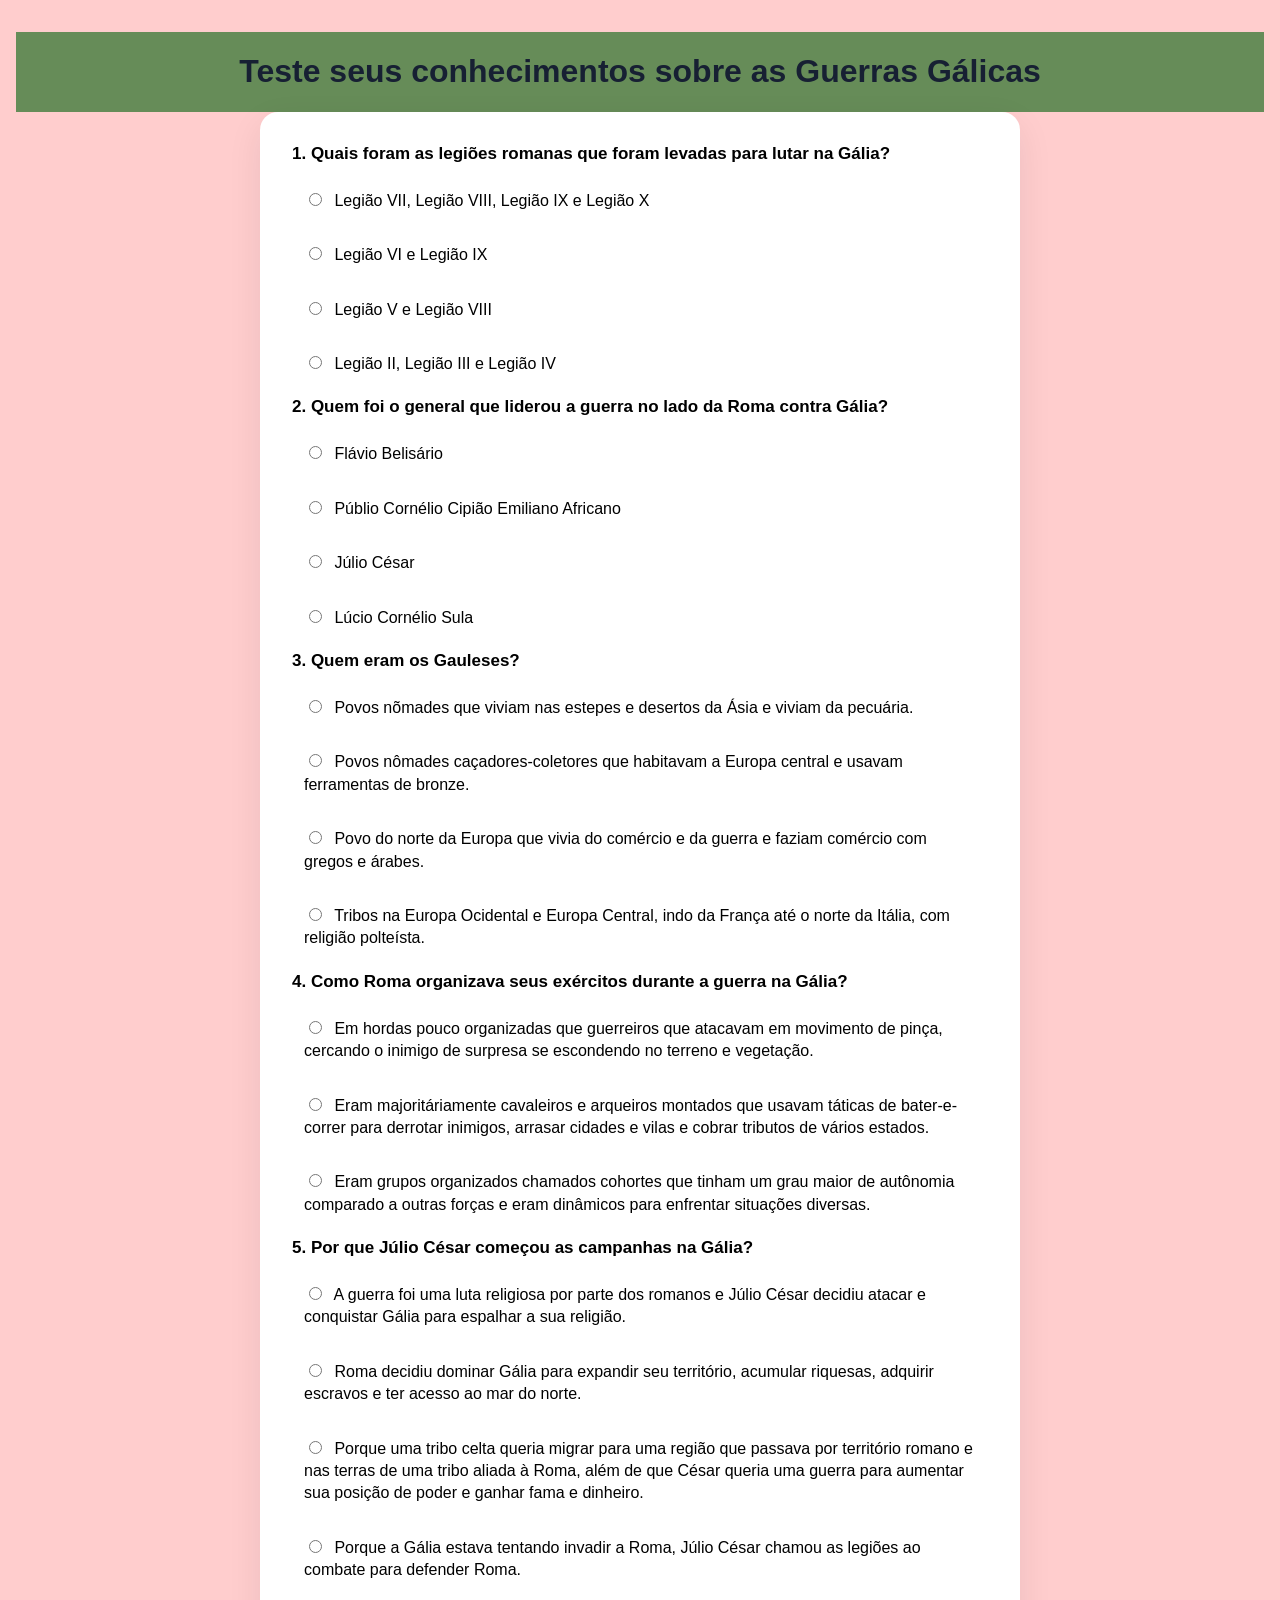
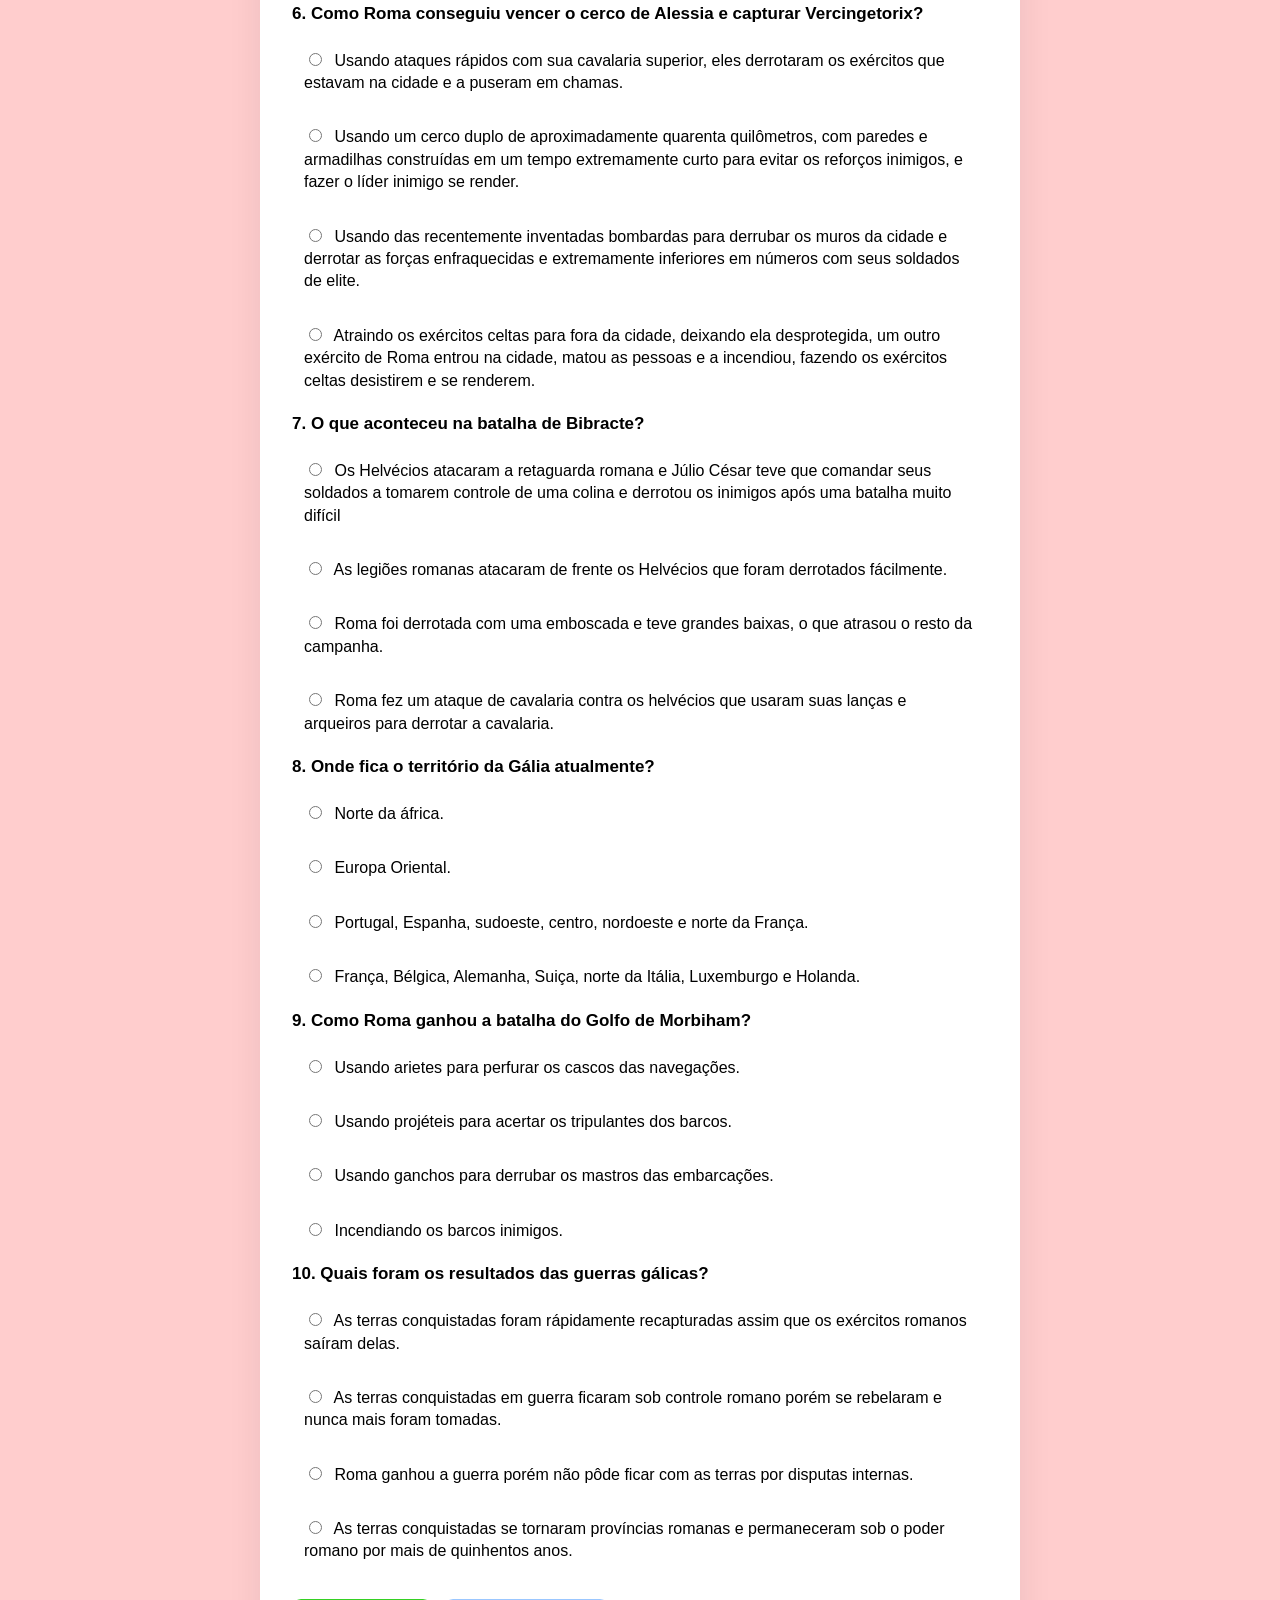
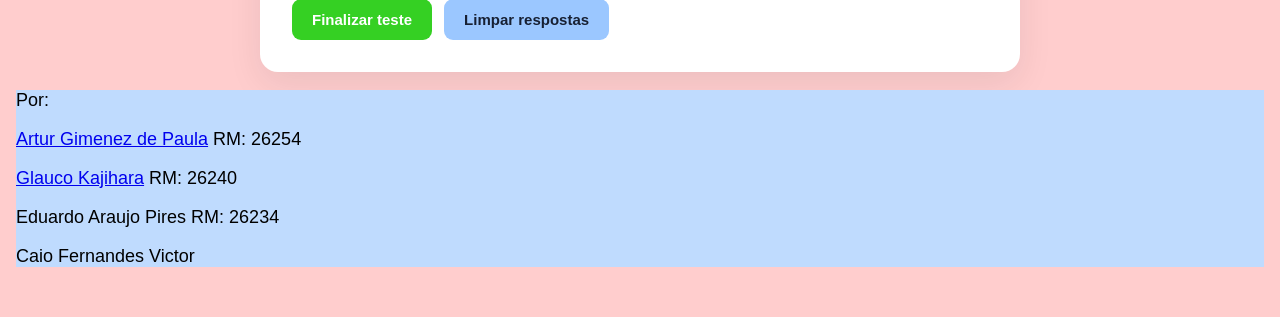
==== quiz.html @ 8828087a "colocou o site no github" ====
<!DOCTYPE html>
<html lang="en">
<head>
    <meta charset="UTF-8">
    <meta name="viewport" content="width=device-width, initial-scale=1.0">
    <link rel="stylesheet" href="style.css">
    <script src="script.js" defer></script>
    <title>Quiz</title>
</head>

<body>
    <main>
        <header id="A0">
            <h1>Teste seus conhecimentos sobre as Guerras Gálicas</h1>
        </header>

        <form id="test-form">

                <!-- Questão 1 -->
            <div class="questions">

                <section class="question">
                    <h2>1. Quais foram as legiões romanas que foram levadas para lutar na Gália?</h2>

                    <label>
                        <input type="radio" name="q1" value="a">
                        Legião VII, Legião VIII, Legião IX e Legião X
                    </label>

                    <label>
                        <input type="radio" name="q1" value="b">
                        Legião VI e Legião IX
                    </label>

                    <label>
                        <input type="radio" name="q1" value="c">
                        Legião V e Legião VIII
                    </label>

                    <label>
                        <input type="radio" name="q1" value="d">
                            Legião II, Legião III e Legião IV
                    </label>
                </section>

                <!-- Questão 2 -->
                <section class="question">
                    <h2>2. Quem foi o general que liderou a guerra no lado da Roma contra Gália?</h2>

                    <label>
                        <input type="radio" name="q2" value="a">
                        Flávio Belisário
                    </label>

                    <label>
                        <input type="radio" name="q2" value="b">
                        Públio Cornélio Cipião Emiliano Africano
                    </label>

                    <label>
                        <input type="radio" name="q2" value="c">
                        Júlio César
                    </label>

                    <label>
                        <input type="radio" name="q2" value="d">
                        Lúcio Cornélio Sula
                    </label>
                </section>

                <!-- Questão 3 -->
                <section class="question">
                    <h2>3. Quem eram os Gauleses?</h2>

                    <label>
                        <input type="radio" name="q3" value="a">
                        Povos nõmades que viviam nas estepes e desertos da Ásia e viviam da pecuária.
                    </label>

                    <label>
                        <input type="radio" name="q3" value="b">
                        Povos nômades caçadores-coletores que habitavam a Europa central e usavam ferramentas de bronze.
                    </label>

                    <label>
                        <input type="radio" name="q3" value="c">
                        Povo do norte da Europa que vivia do comércio e da guerra e faziam comércio com gregos e árabes. 
                    </label>

                    <label>
                        <input type="radio" name="q3" value="d">
                        Tribos na Europa Ocidental e Europa Central, indo da França até o norte da Itália, com religião polteísta.
                    </label>
                </section>

                <!-- Questão 4 -->
                <section class="question">
                    <h2>4. Como Roma organizava seus exércitos durante a guerra na Gália?</h2>

                    <label>
                        <input type="radio" name="q4" value="a">
                        Em hordas pouco organizadas que guerreiros que atacavam em movimento de pinça, cercando o inimigo de surpresa se escondendo no terreno e vegetação.
                    </label>

                    <label>
                        <input type="radio" name="q4" value="b">
                        Eram majoritáriamente cavaleiros e arqueiros montados que usavam táticas de bater-e-correr para derrotar inimigos, arrasar cidades e vilas e cobrar tributos de vários estados.
                    </label>

                    <label>
                        <input type="radio" name="q4" value="c">
                        Eram grupos organizados chamados cohortes que tinham um grau maior de autônomia comparado a outras forças e eram dinâmicos para enfrentar situações diversas.
                    </label>
                </section>

                <!-- Questão 5 -->
                <section class="question">
                    <h2>5. Por que Júlio César começou as campanhas na Gália?</h2>
                    
                    <label>
                        <input type="radio" name="q5" value="a">
                        A guerra foi uma luta religiosa por parte dos romanos e Júlio César decidiu atacar e conquistar Gália para espalhar a sua religião.
                    </label>
                
                    <label>
                        <input type="radio" name="q5" value="b">
                        Roma decidiu dominar Gália para expandir seu território, acumular riquesas, adquirir escravos e ter acesso ao mar do norte.
                    </label>
                
                    <label>
                        <input type="radio" name="q5" value="c">
                        Porque uma tribo celta queria migrar para uma região que passava por território romano e nas terras de uma tribo aliada à Roma, além de que César queria uma guerra para aumentar sua posição de poder e ganhar fama e dinheiro.
                    </label>
                
                    <label>
                        <input type="radio" name="q5" value="d">
                        Porque a Gália estava tentando invadir a Roma, Júlio César chamou as legiões ao combate para defender Roma.
                    </label>
                </section>

                <!-- Questão 6 -->
                <section class="question">
                    <h2>6. Como Roma conseguiu vencer o cerco de Alessia e capturar Vercingetorix?</h2>

                    <label>
                        <input type="radio" name="q6" value="a">
                        Usando ataques rápidos com sua cavalaria superior, eles derrotaram os exércitos que estavam na cidade e a puseram em chamas.
                    </label>

                    <label>
                        <input type="radio" name="q6" value="b">
                        Usando um cerco duplo de aproximadamente quarenta quilômetros, com paredes e armadilhas construídas em um tempo extremamente curto para evitar os reforços inimigos, e fazer o líder inimigo se render.
                    </label>

                    <label>
                        <input type="radio" name="q6" value="c">
                        Usando das recentemente inventadas bombardas para derrubar os muros da cidade e derrotar as forças enfraquecidas e extremamente inferiores em números com seus soldados de elite.
                    </label>

                    <label>
                        <input type="radio" name="q6" value="d">
                        Atraindo os exércitos celtas para fora da cidade, deixando ela desprotegida, um outro exército de Roma entrou na cidade, matou as pessoas e a incendiou, fazendo os exércitos celtas desistirem e se renderem.
                    </label>
                </section>

                <!-- Questão 7 -->
                <section class="question">
                    <h2>7. O que aconteceu na batalha de Bibracte?</h2>

                    <label>
                        <input type="radio" name="q7" value="a">
                        Os Helvécios atacaram a retaguarda romana e Júlio César teve que comandar seus soldados a tomarem controle de uma colina e derrotou os inimigos após uma batalha muito difícil
                    </label>

                    <label>
                        <input type="radio" name="q7" value="b">
                        As legiões romanas atacaram de frente os Helvécios que foram derrotados fácilmente.
                    </label>

                    <label>
                        <input type="radio" name="q7" value="c">
                        Roma foi derrotada com uma emboscada e teve grandes baixas, o que atrasou o resto da campanha.
                    </label>

                    <label>
                        <input type="radio" name="q7" value="d">
                        Roma fez um ataque de cavalaria contra os helvécios que usaram suas lanças e arqueiros para derrotar a cavalaria.
                    </label>
                </section>

                <!-- Questão 8 -->
                <section class="question">
                    <h2>8. Onde fica o território da Gália atualmente?</h2>

                    <label>
                        <input type="radio" name="q8" value="a">
                        Norte da áfrica.
                    </label>

                    <label>
                        <input type="radio" name="q8" value="b">
                        Europa Oriental.
                    </label>

                    <label>
                        <input type="radio" name="q8" value="c">
                        Portugal, Espanha, sudoeste, centro, nordoeste e norte da França.
                    </label>

                    <label>
                        <input type="radio" name="q8" value="d">
                        França, Bélgica, Alemanha, Suiça, norte da Itália, Luxemburgo e Holanda.
                    </label>
                </section>

                <!-- Questão 9 -->
                <section class="question">
                    <h2>9. Como Roma ganhou a batalha do Golfo de Morbiham?</h2>

                    <label>
                        <input type="radio" name="q9" value="a">
                        Usando arietes para perfurar os cascos das navegações.
                    </label>

                    <label>
                        <input type="radio" name="q9" value="b">
                        Usando projéteis para acertar os tripulantes dos barcos.
                    </label>

                    <label>
                        <input type="radio" name="q9" value="c">
                        Usando ganchos para derrubar os mastros das embarcações.
                    </label>

                    <label>
                        <input type="radio" name="q9" value="d">
                        Incendiando os barcos inimigos.
                    </label>
                </section>

                <!-- Questão 10 -->
                <section class="question">
                    <h2>10. Quais foram os resultados das guerras gálicas?</h2>

                    <label>
                        <input type="radio" name="q10" value="a">
                        As terras conquistadas foram rápidamente recapturadas assim que os exércitos romanos saíram delas.
                    </label>

                    <label>
                        <input type="radio" name="q10" value="b">
                        As terras conquistadas em guerra ficaram sob controle romano porém se rebelaram e nunca mais foram tomadas.
                    </label>

                    <label>
                        <input type="radio" name="q10" value="c">
                        Roma ganhou a guerra porém não pôde ficar com as terras por disputas internas.
                    </label>

                    <label>
                        <input type="radio" name="q10" value="d">
                        As terras conquistadas se tornaram províncias romanas e permaneceram sob o poder romano por mais de quinhentos anos.
                    </label>
                </section>

                <!-- Botões -->
                <div class="actions">

                    <button type="submit">
                        Finalizar teste
                    </button>

                    <button type="reset" class="secondary">
                        Limpar respostas
                    </button>

                </div>

            </form>

            <!-- Área onde será apresentado o resultado -->
            <section
                id="result"
                class="result"
                aria-live="polite"
                hidden>
            </section>

            </div>
        </form>
    </main>

    <footer id="F0">
        <p>Por:</p>
        <p></p><a href="https://github.com/Billkermantheengineer">Artur Gimenez de Paula</a> RM: 26254</p>
        <p><a href="https://github.com/Glauco-Feynman"> Glauco Kajihara</a> RM: 26240</p>
        <p> Eduardo Araujo Pires RM: 26234</p>
        <p> Caio Fernandes Victor</p>
    </footer>
</body>
</html>
---- style.css ----
* {
    box-sizing: border-box;
}

body {
    margin: 0;
    padding: 32px 16px;

    font-family: Arial, Helvetica, sans-serif;

    background: #ffcdcd;
    color: #000000;
}

#A0 {
    display: flex;
    background-color: #668c58;
    justify-content: center;
    color:#172033;
}

.questions {
    width: 100%;
    max-width: 760px;

    margin: 0 auto;
    padding: 32px;

    background: #ffffff;

    border-radius: 18px;

    box-shadow: 0 12px 35px rgba(15, 23, 42, 0.08);
}

.question h2 {
    margin: 0 0 16px;
    font-size: 17px;
}

.question label {
    display: block;

    margin: 12px 0;
    padding: 10px 12px;

    border-radius: 8px;

    cursor: pointer;
    line-height: 1.4;
}

.question label:hover {
    background-color:greenyellow
}

input[type="radio"] {
    margin-right: 8px;
    accent-color: #990000;
}

.actions {
    display: flex;
    flex-wrap: wrap;

    gap: 12px;
    margin-top: 26px;
}

button {
    padding: 12px 20px;

    border: 0;
    border-radius: 9px;

    background: #35d023;
    color: white;

    font-size: 15px;
    font-weight: 700;

    cursor: pointer;
}

button.secondary {
    background: #9bc7ff;
    color: #172033;
}

button.secondary:hover {
    background: #cbd5e1;
}

.result {
    margin-top: 24px;
    padding: 20px;

    border-radius: 12px;

    background: #eff6ff;
    border: 1px solid #bfdbfe;

    line-height: 1.6;
}

.result strong {
    color: #1d4ed8;
}

#F0 {
    background: #bfdbfe;
    font-size: 18px;
}

@media (max-width: 520px) {

    .questions {
        padding: 22px 16px;
    }

    .question {
        padding: 16px;
    }

    .actions button {
        width: 100%;
    }

}
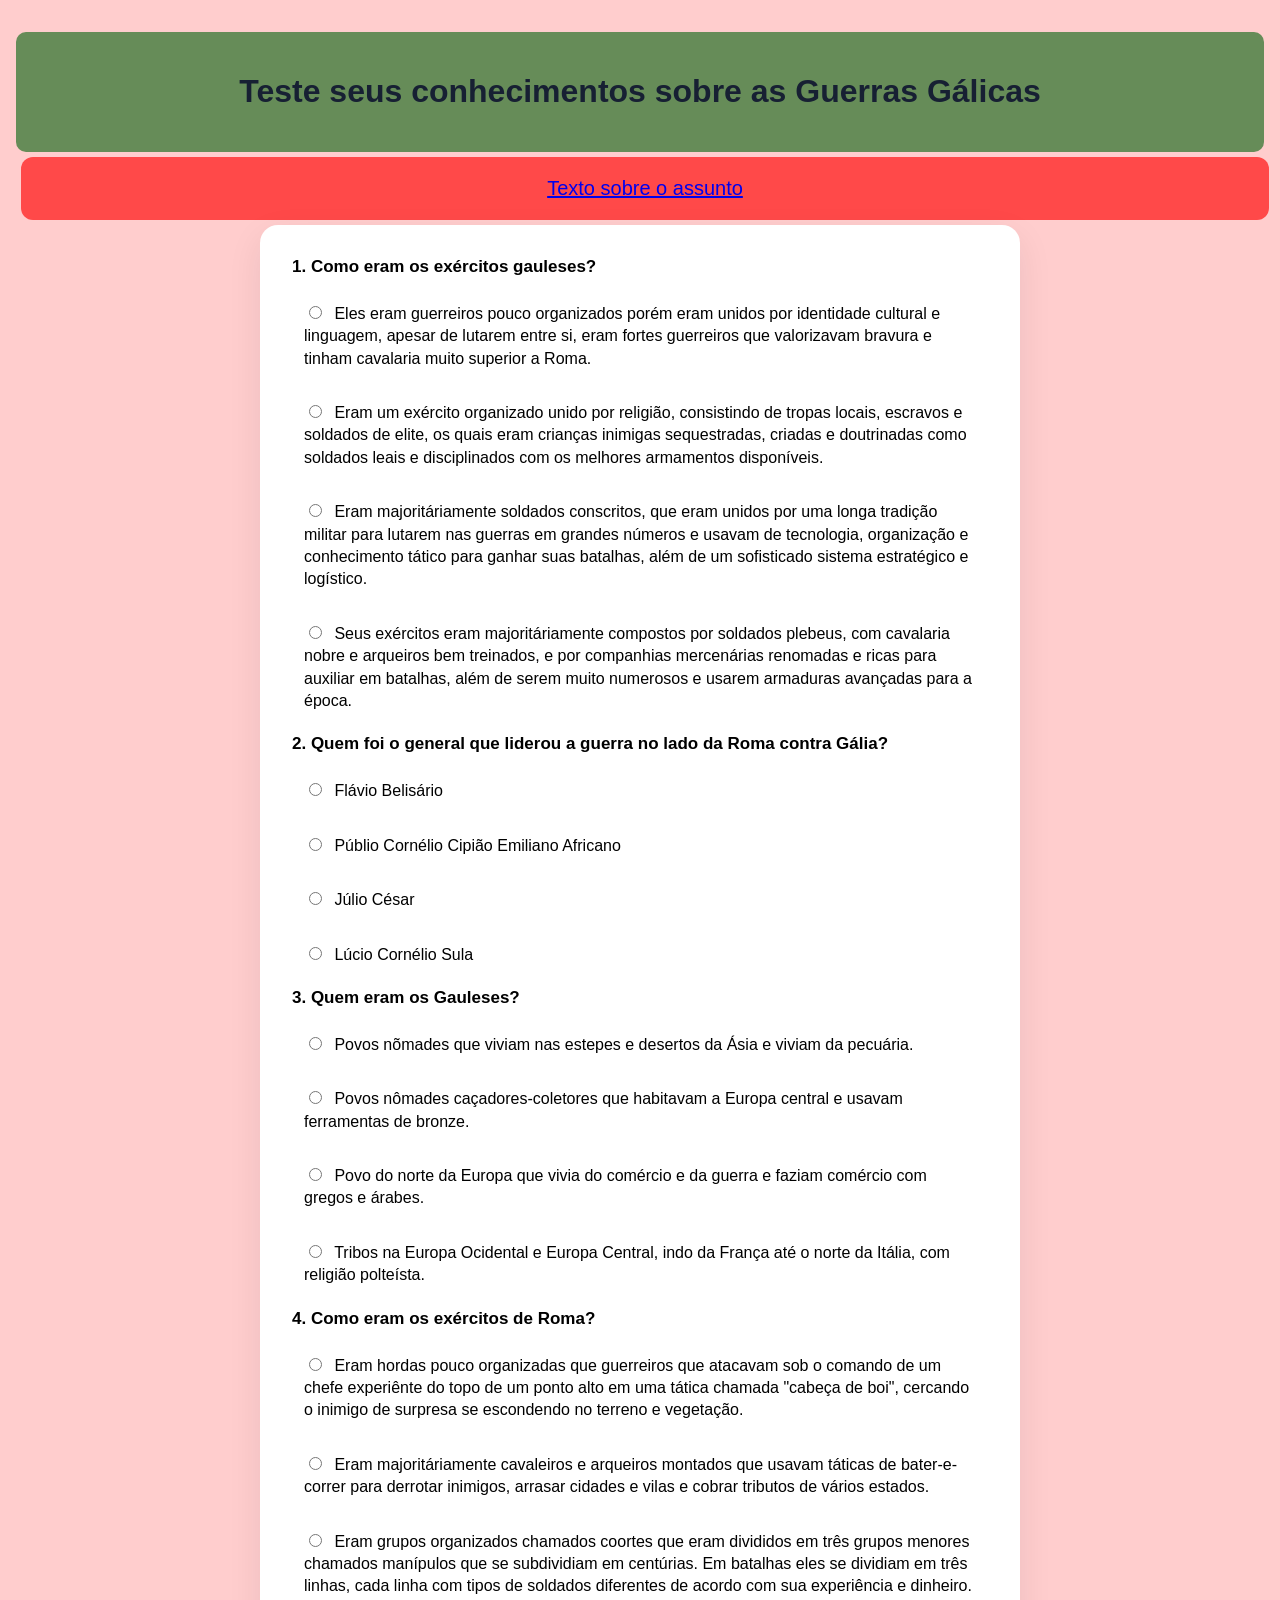
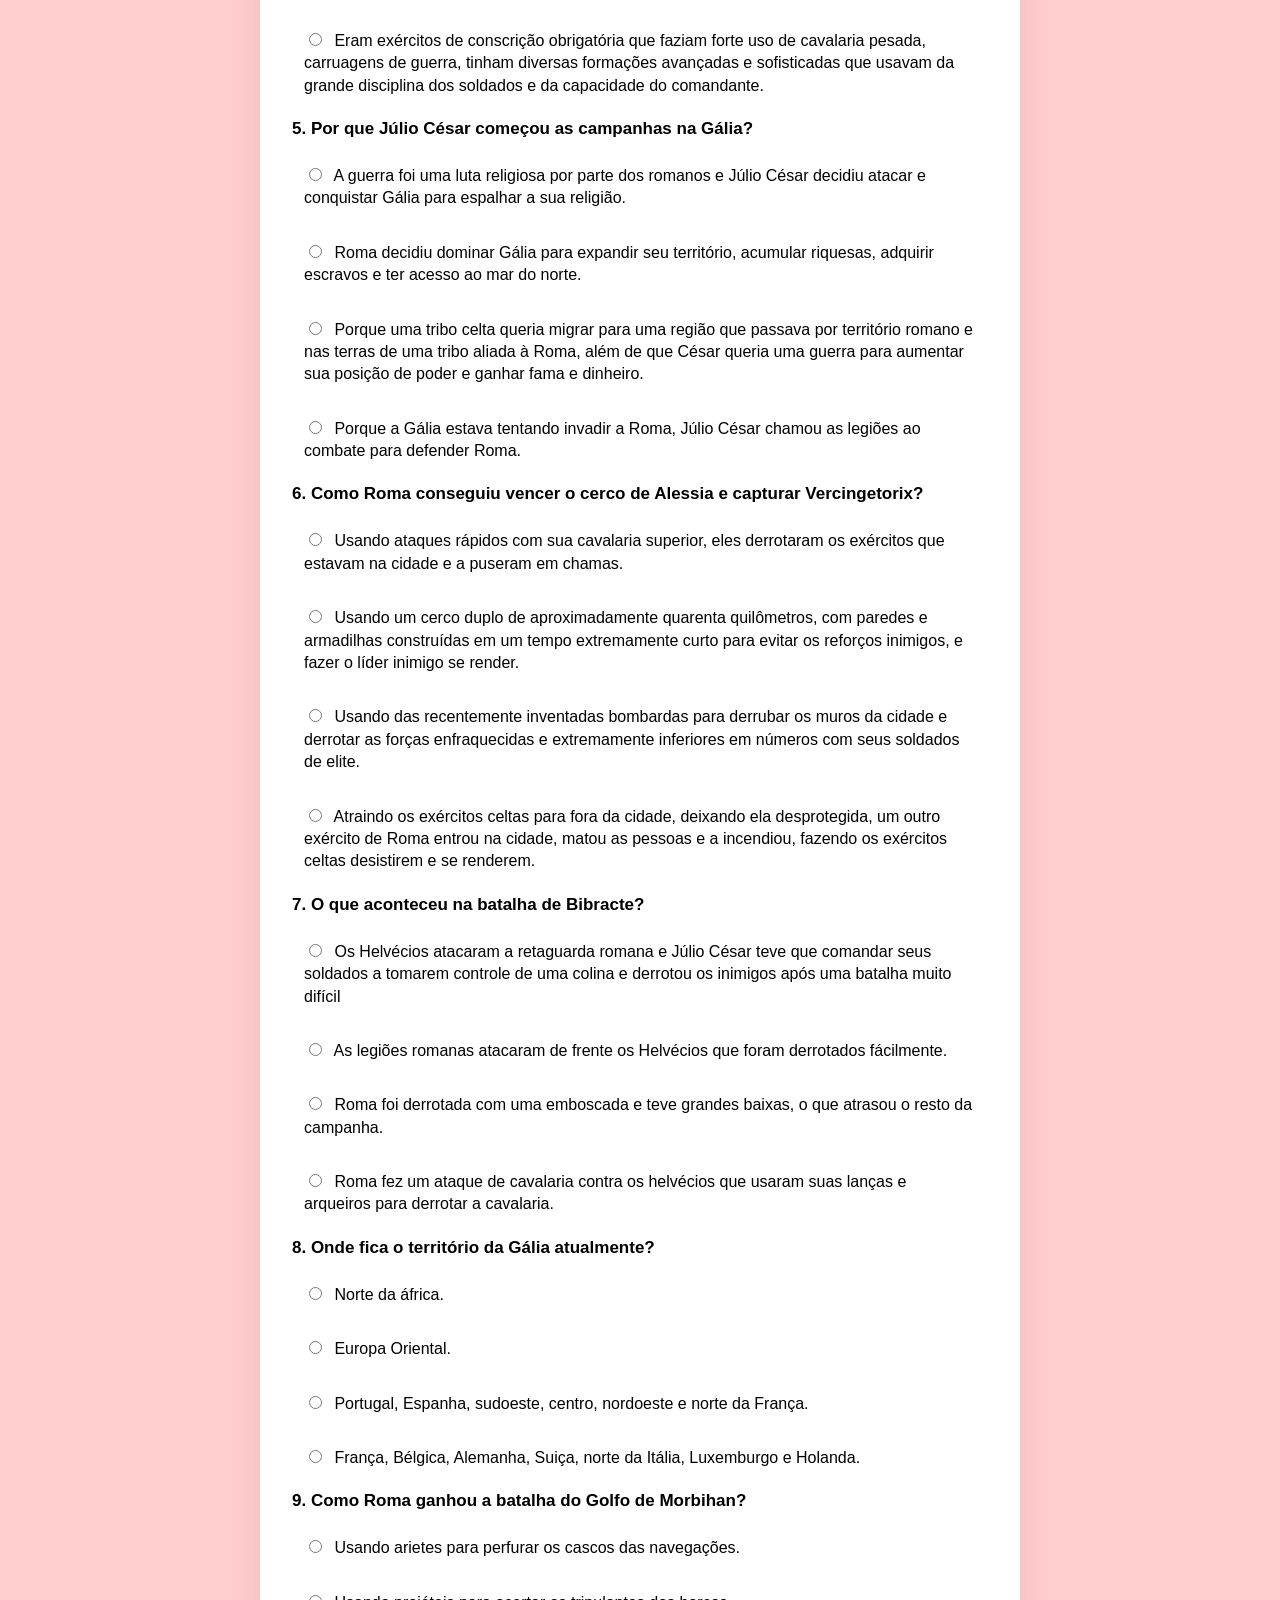
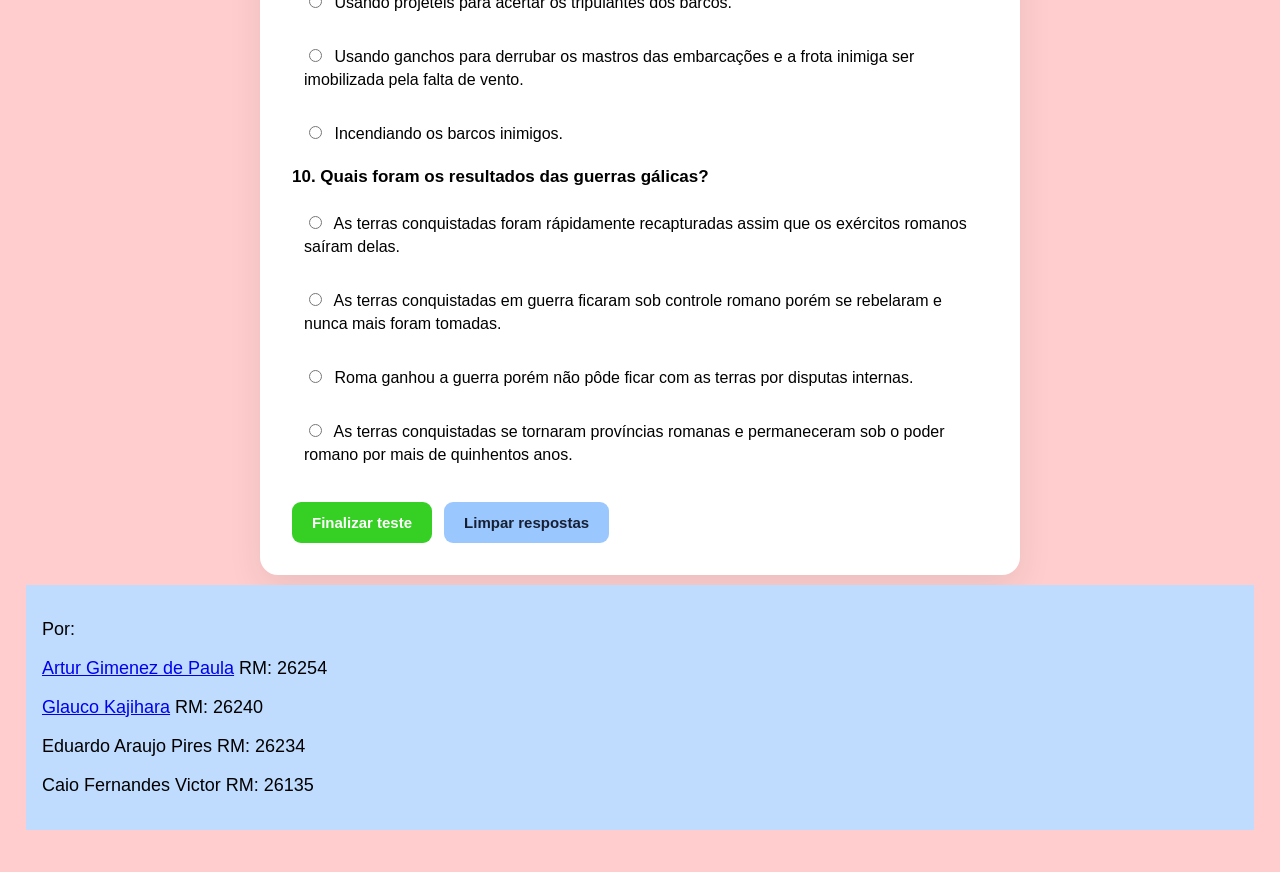
==== commit 10dab456: "fiz de novo" ====
--- a/quiz.html
+++ b/quiz.html
@@ -1,5 +1,5 @@
 <!DOCTYPE html>
-<html lang="en">
+<html lang="pt-br">
 <head>
     <meta charset="UTF-8">
     <meta name="viewport" content="width=device-width, initial-scale=1.0">
@@ -9,10 +9,20 @@
 </head>
 
 <body>
+    <header id="A0">
+            <h1>Teste seus conhecimentos sobre as Guerras Gálicas</h1>
+    </header>
+
+    <nav>
+        <ul>
+        <li>
+            <a href="index.html">Texto sobre o assunto</a>
+        </li>
+        </ul>
+    </nav>
+
     <main>
-        <header id="A0">
-            <h1>Teste seus conhecimentos sobre as Guerras Gálicas</h1>
-        </header>
+        
 
         <form id="test-form">
 
@@ -20,26 +30,26 @@
             <div class="questions">
 
                 <section class="question">
-                    <h2>1. Quais foram as legiões romanas que foram levadas para lutar na Gália?</h2>
+                    <h2>1. Como eram os exércitos gauleses?</h2>
 
                     <label>
                         <input type="radio" name="q1" value="a">
-                        Legião VII, Legião VIII, Legião IX e Legião X
+                        Eles eram guerreiros pouco organizados porém eram unidos por identidade cultural e linguagem, apesar de lutarem entre si, eram fortes guerreiros que valorizavam bravura e tinham cavalaria muito superior a Roma.
                     </label>
 
                     <label>
                         <input type="radio" name="q1" value="b">
-                        Legião VI e Legião IX
+                        Eram um exército organizado unido por religião, consistindo de tropas locais, escravos e soldados de elite, os quais eram crianças inimigas sequestradas, criadas e doutrinadas como soldados leais e disciplinados com os melhores armamentos disponíveis.
                     </label>
 
                     <label>
                         <input type="radio" name="q1" value="c">
-                        Legião V e Legião VIII
+                        Eram majoritáriamente soldados conscritos, que eram unidos por uma longa tradição militar para lutarem nas guerras em grandes números e usavam de tecnologia, organização e conhecimento tático para ganhar suas batalhas, além de um sofisticado sistema estratégico e logístico.
                     </label>
 
                     <label>
                         <input type="radio" name="q1" value="d">
-                            Legião II, Legião III e Legião IV
+                        Seus exércitos eram majoritáriamente compostos por soldados plebeus, com cavalaria nobre e arqueiros bem treinados, e por companhias mercenárias renomadas e ricas para auxiliar em batalhas, além de serem muito numerosos e usarem armaduras avançadas para a época.
                     </label>
                 </section>
 
@@ -95,11 +105,11 @@
 
                 <!-- Questão 4 -->
                 <section class="question">
-                    <h2>4. Como Roma organizava seus exércitos durante a guerra na Gália?</h2>
+                    <h2>4. Como eram os exércitos de Roma?</h2>
 
                     <label>
                         <input type="radio" name="q4" value="a">
-                        Em hordas pouco organizadas que guerreiros que atacavam em movimento de pinça, cercando o inimigo de surpresa se escondendo no terreno e vegetação.
+                        Eram hordas pouco organizadas que guerreiros que atacavam sob o comando de um chefe experiênte do topo de um ponto alto em uma tática chamada "cabeça de boi", cercando o inimigo de surpresa se escondendo no terreno e vegetação.
                     </label>
 
                     <label>
@@ -109,8 +119,14 @@
 
                     <label>
                         <input type="radio" name="q4" value="c">
-                        Eram grupos organizados chamados cohortes que tinham um grau maior de autônomia comparado a outras forças e eram dinâmicos para enfrentar situações diversas.
-                    </label>
+                        Eram grupos organizados chamados coortes que eram divididos em três grupos menores chamados manípulos que se subdividiam em centúrias. Em batalhas eles se dividiam em três linhas, cada linha com tipos de soldados diferentes de acordo com sua experiência e dinheiro.
+                    </label>
+
+                    <label>
+                        <input type="radio" name="q4" value="d">
+                        Eram exércitos de conscrição obrigatória que faziam forte uso de cavalaria pesada, carruagens de guerra, tinham diversas formações avançadas e sofisticadas que usavam da grande disciplina dos soldados e da capacidade do comandante.
+                    </label>
+
                 </section>
 
                 <!-- Questão 5 -->
@@ -215,7 +231,7 @@
 
                 <!-- Questão 9 -->
                 <section class="question">
-                    <h2>9. Como Roma ganhou a batalha do Golfo de Morbiham?</h2>
+                    <h2>9. Como Roma ganhou a batalha do Golfo de Morbihan?</h2>
 
                     <label>
                         <input type="radio" name="q9" value="a">
@@ -229,7 +245,7 @@
 
                     <label>
                         <input type="radio" name="q9" value="c">
-                        Usando ganchos para derrubar os mastros das embarcações.
+                        Usando ganchos para derrubar os mastros das embarcações e a frota inimiga ser imobilizada pela falta de vento.
                     </label>
 
                     <label>
@@ -290,12 +306,12 @@
         </form>
     </main>
 
-    <footer id="F0">
+    <footer>
         <p>Por:</p>
         <p></p><a href="https://github.com/Billkermantheengineer">Artur Gimenez de Paula</a> RM: 26254</p>
         <p><a href="https://github.com/Glauco-Feynman"> Glauco Kajihara</a> RM: 26240</p>
         <p> Eduardo Araujo Pires RM: 26234</p>
-        <p> Caio Fernandes Victor</p>
+        <p> Caio Fernandes Victor RM: 26135</p>
     </footer>
 </body>
 </html>
--- a/style.css
+++ b/style.css
@@ -3,20 +3,54 @@
 }
 
 body {
-    margin: 0;
+    margin: 0 auto;
     padding: 32px 16px;
-
     font-family: Arial, Helvetica, sans-serif;
-
     background: #ffcdcd;
     color: #000000;
 }
 
-#A0 {
+.principal{
+    padding: 30px 16px;
+    background-color: rgb(194, 249, 185);
+    border-radius: 10px;
+    margin: 7px;
+}
+
+#M1 {
+    background-color: #eff6ff;
+    padding: 20px;
+}
+
+header {
     display: flex;
     background-color: #668c58;
     justify-content: center;
     color:#172033;
+    border-radius: 10px;
+    padding: 20px;
+}
+
+nav{
+    background-color: #ff4949;
+    color:#9c5098;
+    font-size: 20px;
+    min-height: 60px;
+    width: 100%;
+    border-radius: 12px;
+    padding: 16px;
+    margin: 5px
+}
+
+ul {
+    
+    list-style-type: none;
+    margin: 0;
+    padding: 0;
+}
+
+li {
+    padding: 4px 8px;
 }
 
 .questions {
@@ -107,12 +141,22 @@
     color: #1d4ed8;
 }
 
-#F0 {
+footer {
     background: #bfdbfe;
     font-size: 18px;
+    padding: 16px;
+    margin: 10px
 }
 
 @media (max-width: 520px) {
+
+    footer{
+        padding: 4px;
+    }
+
+    .principal{
+        padding: 6px 20px;
+    }
 
     .questions {
         padding: 22px 16px;
@@ -126,4 +170,12 @@
         width: 100%;
     }
 
+}
+
+@media (min-width: 620px) {
+    ul{
+        display: flex;
+        justify-content: center;
+    }
+
 }
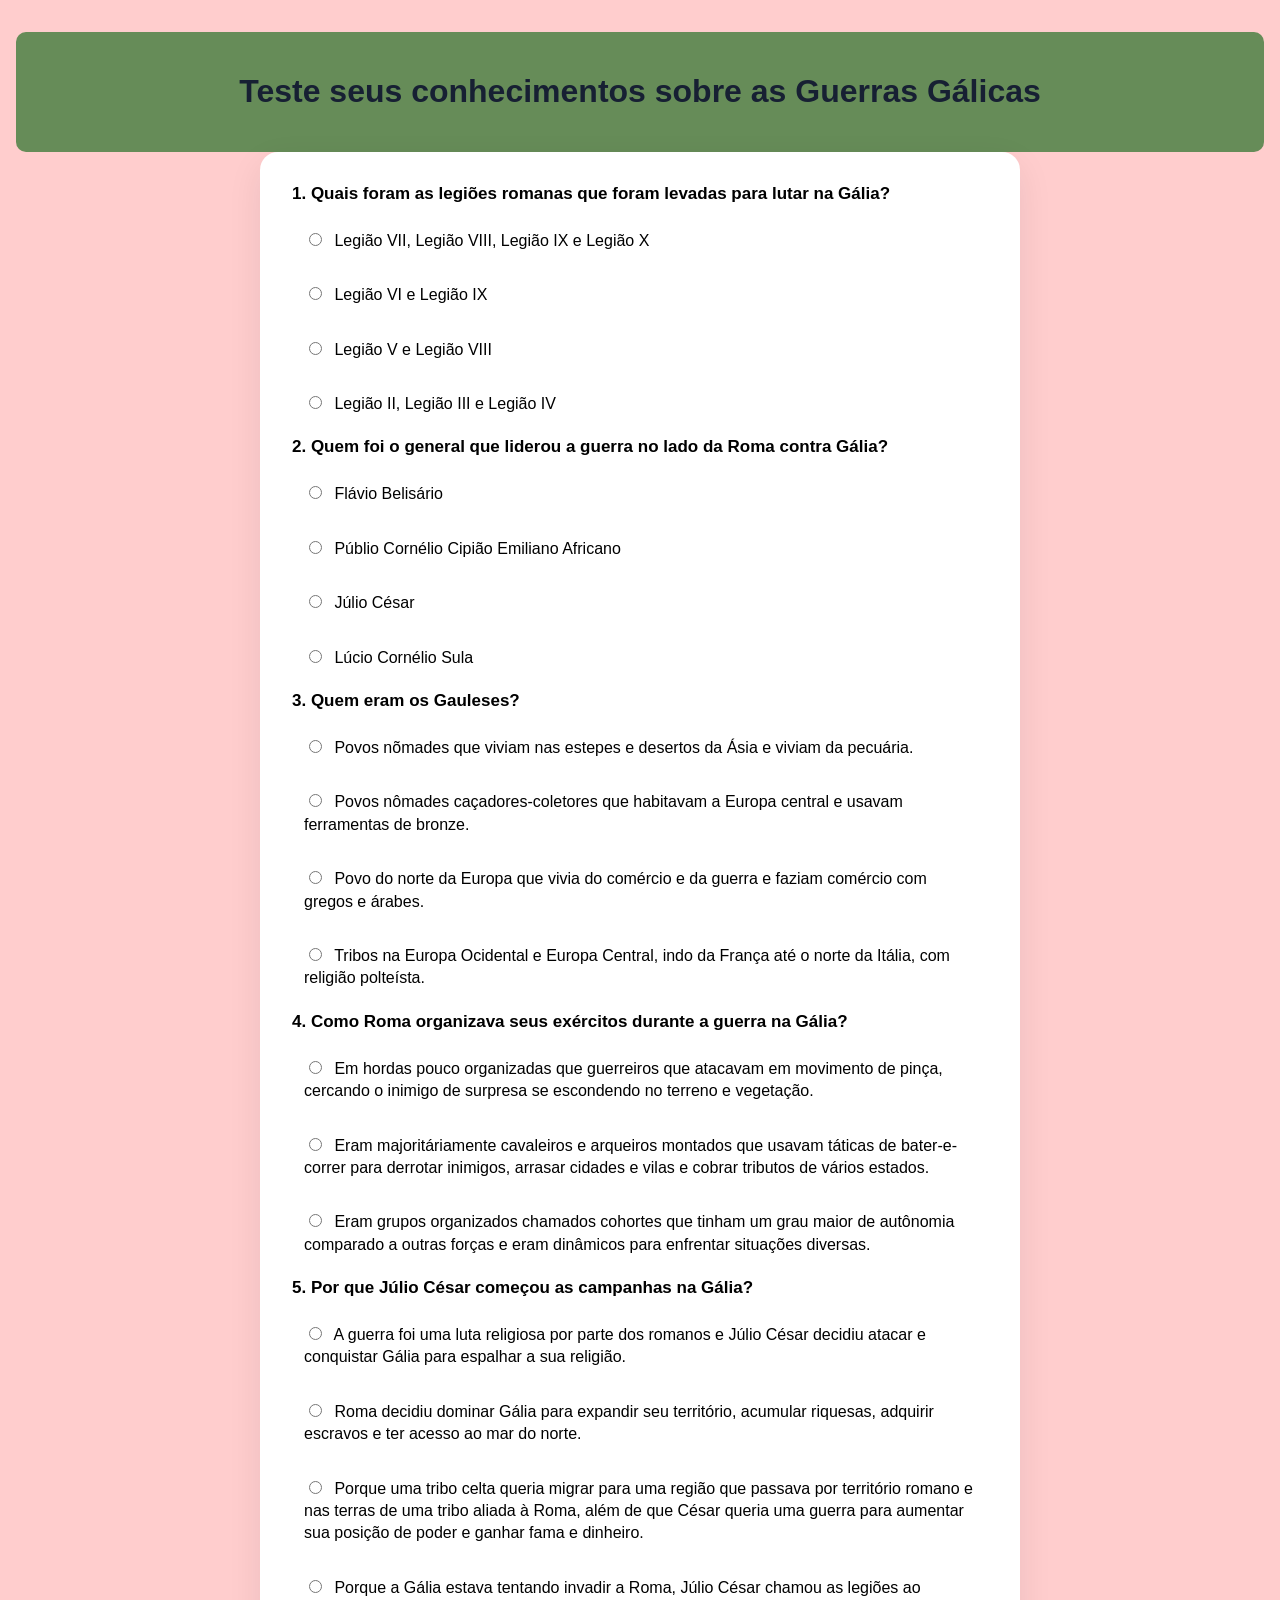
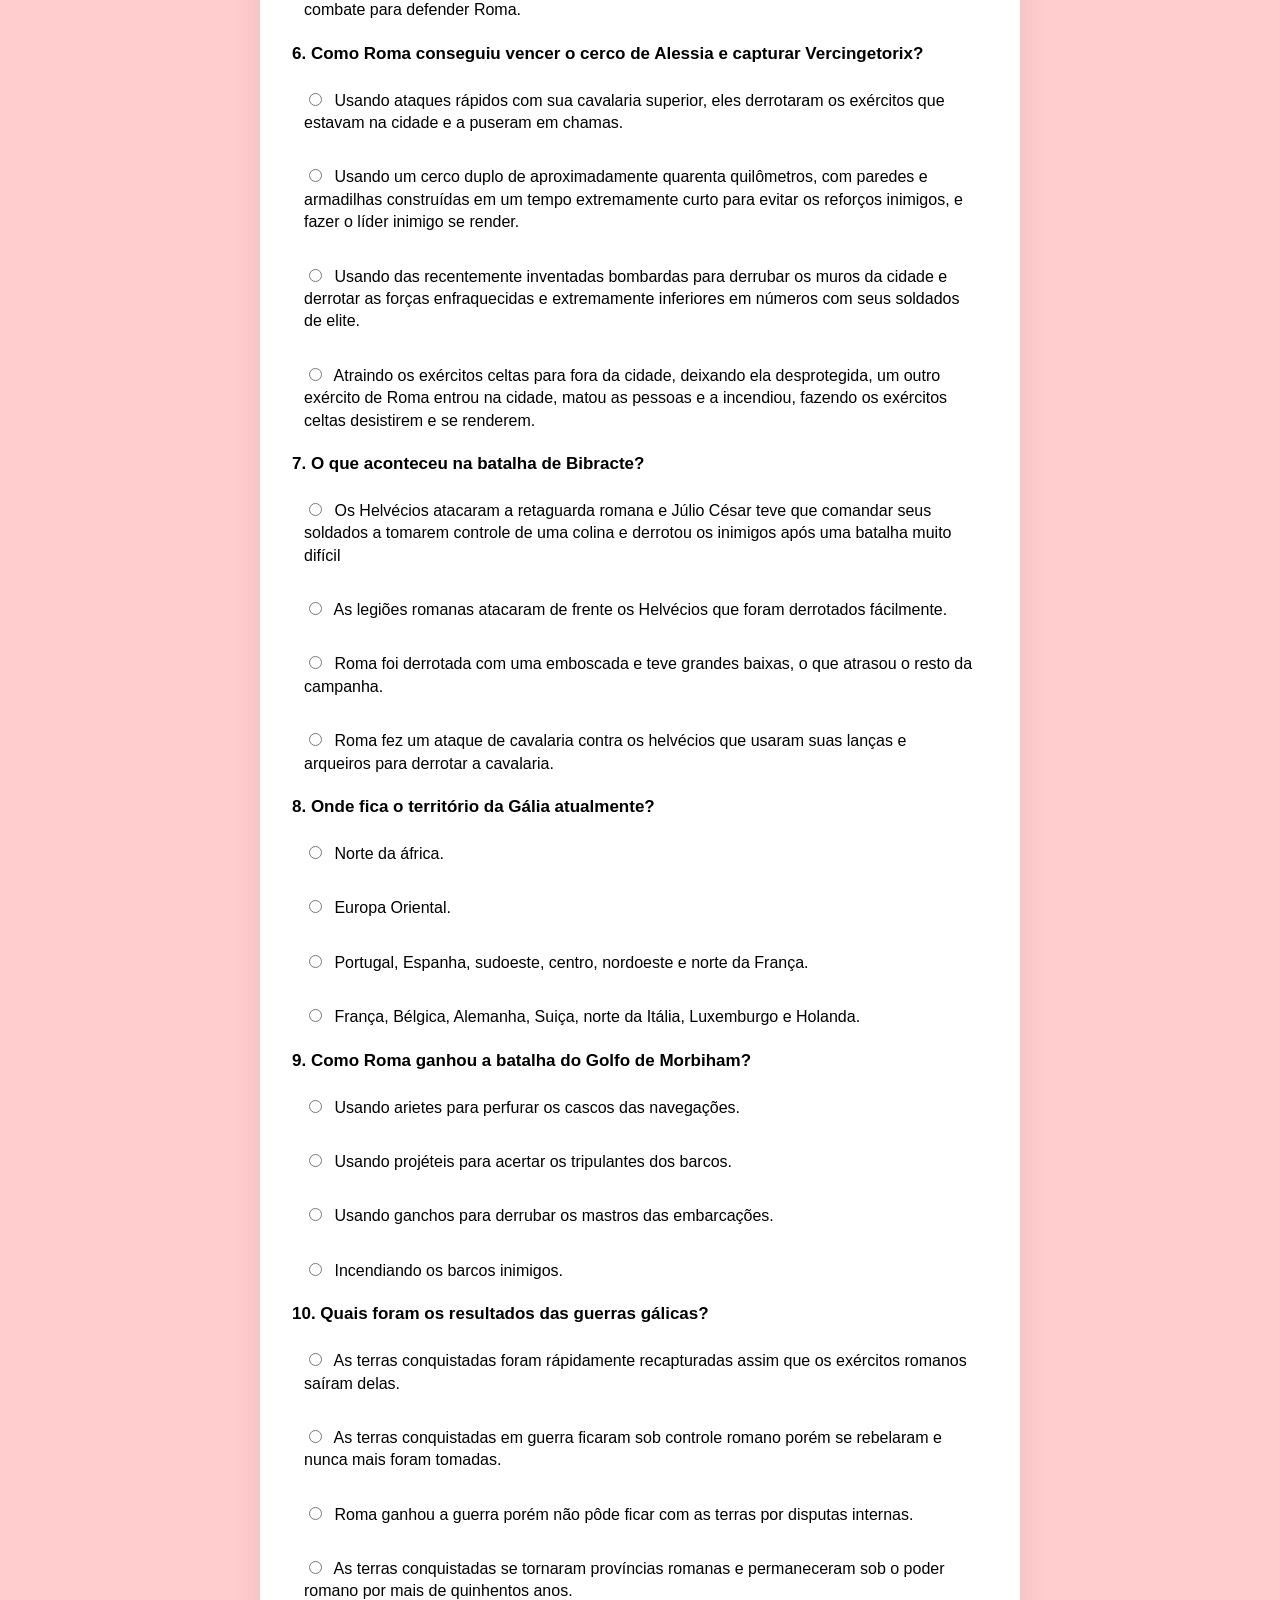
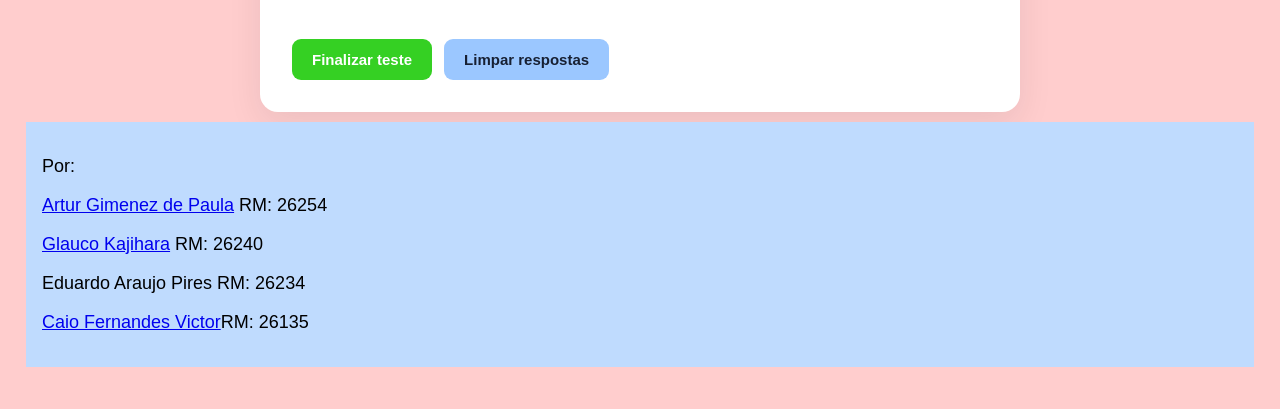
==== commit 097cb783: "colocou link do github do caio" ====
--- a/quiz.html
+++ b/quiz.html
@@ -1,5 +1,5 @@
 <!DOCTYPE html>
-<html lang="pt-br">
+<html lang="en">
 <head>
     <meta charset="UTF-8">
     <meta name="viewport" content="width=device-width, initial-scale=1.0">
@@ -9,20 +9,10 @@
 </head>
 
 <body>
-    <header id="A0">
+    <main>
+        <header id="A0">
             <h1>Teste seus conhecimentos sobre as Guerras Gálicas</h1>
-    </header>
-
-    <nav>
-        <ul>
-        <li>
-            <a href="index.html">Texto sobre o assunto</a>
-        </li>
-        </ul>
-    </nav>
-
-    <main>
-        
+        </header>
 
         <form id="test-form">
 
@@ -30,26 +20,26 @@
             <div class="questions">
 
                 <section class="question">
-                    <h2>1. Como eram os exércitos gauleses?</h2>
+                    <h2>1. Quais foram as legiões romanas que foram levadas para lutar na Gália?</h2>
 
                     <label>
                         <input type="radio" name="q1" value="a">
-                        Eles eram guerreiros pouco organizados porém eram unidos por identidade cultural e linguagem, apesar de lutarem entre si, eram fortes guerreiros que valorizavam bravura e tinham cavalaria muito superior a Roma.
+                        Legião VII, Legião VIII, Legião IX e Legião X
                     </label>
 
                     <label>
                         <input type="radio" name="q1" value="b">
-                        Eram um exército organizado unido por religião, consistindo de tropas locais, escravos e soldados de elite, os quais eram crianças inimigas sequestradas, criadas e doutrinadas como soldados leais e disciplinados com os melhores armamentos disponíveis.
+                        Legião VI e Legião IX
                     </label>
 
                     <label>
                         <input type="radio" name="q1" value="c">
-                        Eram majoritáriamente soldados conscritos, que eram unidos por uma longa tradição militar para lutarem nas guerras em grandes números e usavam de tecnologia, organização e conhecimento tático para ganhar suas batalhas, além de um sofisticado sistema estratégico e logístico.
+                        Legião V e Legião VIII
                     </label>
 
                     <label>
                         <input type="radio" name="q1" value="d">
-                        Seus exércitos eram majoritáriamente compostos por soldados plebeus, com cavalaria nobre e arqueiros bem treinados, e por companhias mercenárias renomadas e ricas para auxiliar em batalhas, além de serem muito numerosos e usarem armaduras avançadas para a época.
+                            Legião II, Legião III e Legião IV
                     </label>
                 </section>
 
@@ -105,11 +95,11 @@
 
                 <!-- Questão 4 -->
                 <section class="question">
-                    <h2>4. Como eram os exércitos de Roma?</h2>
+                    <h2>4. Como Roma organizava seus exércitos durante a guerra na Gália?</h2>
 
                     <label>
                         <input type="radio" name="q4" value="a">
-                        Eram hordas pouco organizadas que guerreiros que atacavam sob o comando de um chefe experiênte do topo de um ponto alto em uma tática chamada "cabeça de boi", cercando o inimigo de surpresa se escondendo no terreno e vegetação.
+                        Em hordas pouco organizadas que guerreiros que atacavam em movimento de pinça, cercando o inimigo de surpresa se escondendo no terreno e vegetação.
                     </label>
 
                     <label>
@@ -119,14 +109,8 @@
 
                     <label>
                         <input type="radio" name="q4" value="c">
-                        Eram grupos organizados chamados coortes que eram divididos em três grupos menores chamados manípulos que se subdividiam em centúrias. Em batalhas eles se dividiam em três linhas, cada linha com tipos de soldados diferentes de acordo com sua experiência e dinheiro.
-                    </label>
-
-                    <label>
-                        <input type="radio" name="q4" value="d">
-                        Eram exércitos de conscrição obrigatória que faziam forte uso de cavalaria pesada, carruagens de guerra, tinham diversas formações avançadas e sofisticadas que usavam da grande disciplina dos soldados e da capacidade do comandante.
-                    </label>
-
+                        Eram grupos organizados chamados cohortes que tinham um grau maior de autônomia comparado a outras forças e eram dinâmicos para enfrentar situações diversas.
+                    </label>
                 </section>
 
                 <!-- Questão 5 -->
@@ -231,7 +215,7 @@
 
                 <!-- Questão 9 -->
                 <section class="question">
-                    <h2>9. Como Roma ganhou a batalha do Golfo de Morbihan?</h2>
+                    <h2>9. Como Roma ganhou a batalha do Golfo de Morbiham?</h2>
 
                     <label>
                         <input type="radio" name="q9" value="a">
@@ -245,7 +229,7 @@
 
                     <label>
                         <input type="radio" name="q9" value="c">
-                        Usando ganchos para derrubar os mastros das embarcações e a frota inimiga ser imobilizada pela falta de vento.
+                        Usando ganchos para derrubar os mastros das embarcações.
                     </label>
 
                     <label>
@@ -306,12 +290,12 @@
         </form>
     </main>
 
-    <footer>
+    <footer id="F0">
         <p>Por:</p>
         <p></p><a href="https://github.com/Billkermantheengineer">Artur Gimenez de Paula</a> RM: 26254</p>
         <p><a href="https://github.com/Glauco-Feynman"> Glauco Kajihara</a> RM: 26240</p>
         <p> Eduardo Araujo Pires RM: 26234</p>
-        <p> Caio Fernandes Victor RM: 26135</p>
+        <p><a href="https://github.com/CaioFernandesVictor">Caio Fernandes Victor</a>RM: 26135</p>
     </footer>
 </body>
 </html>
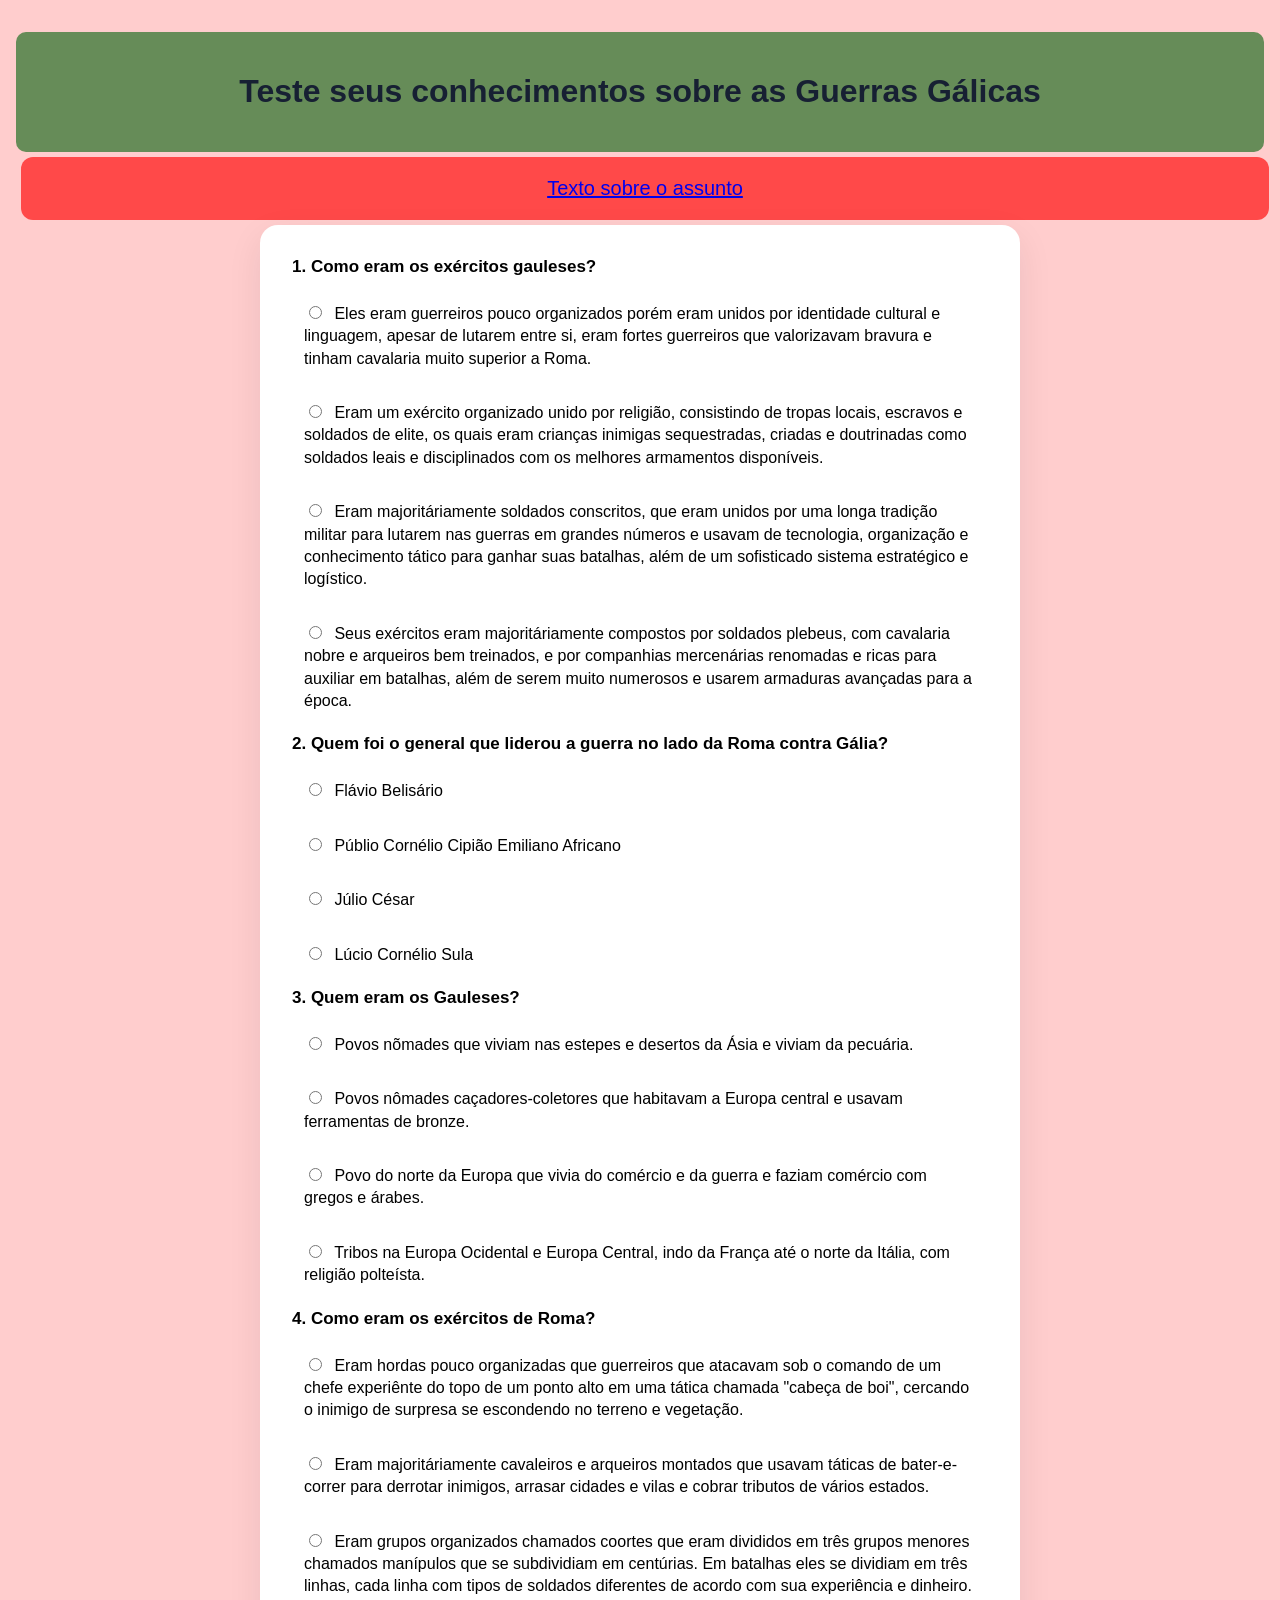
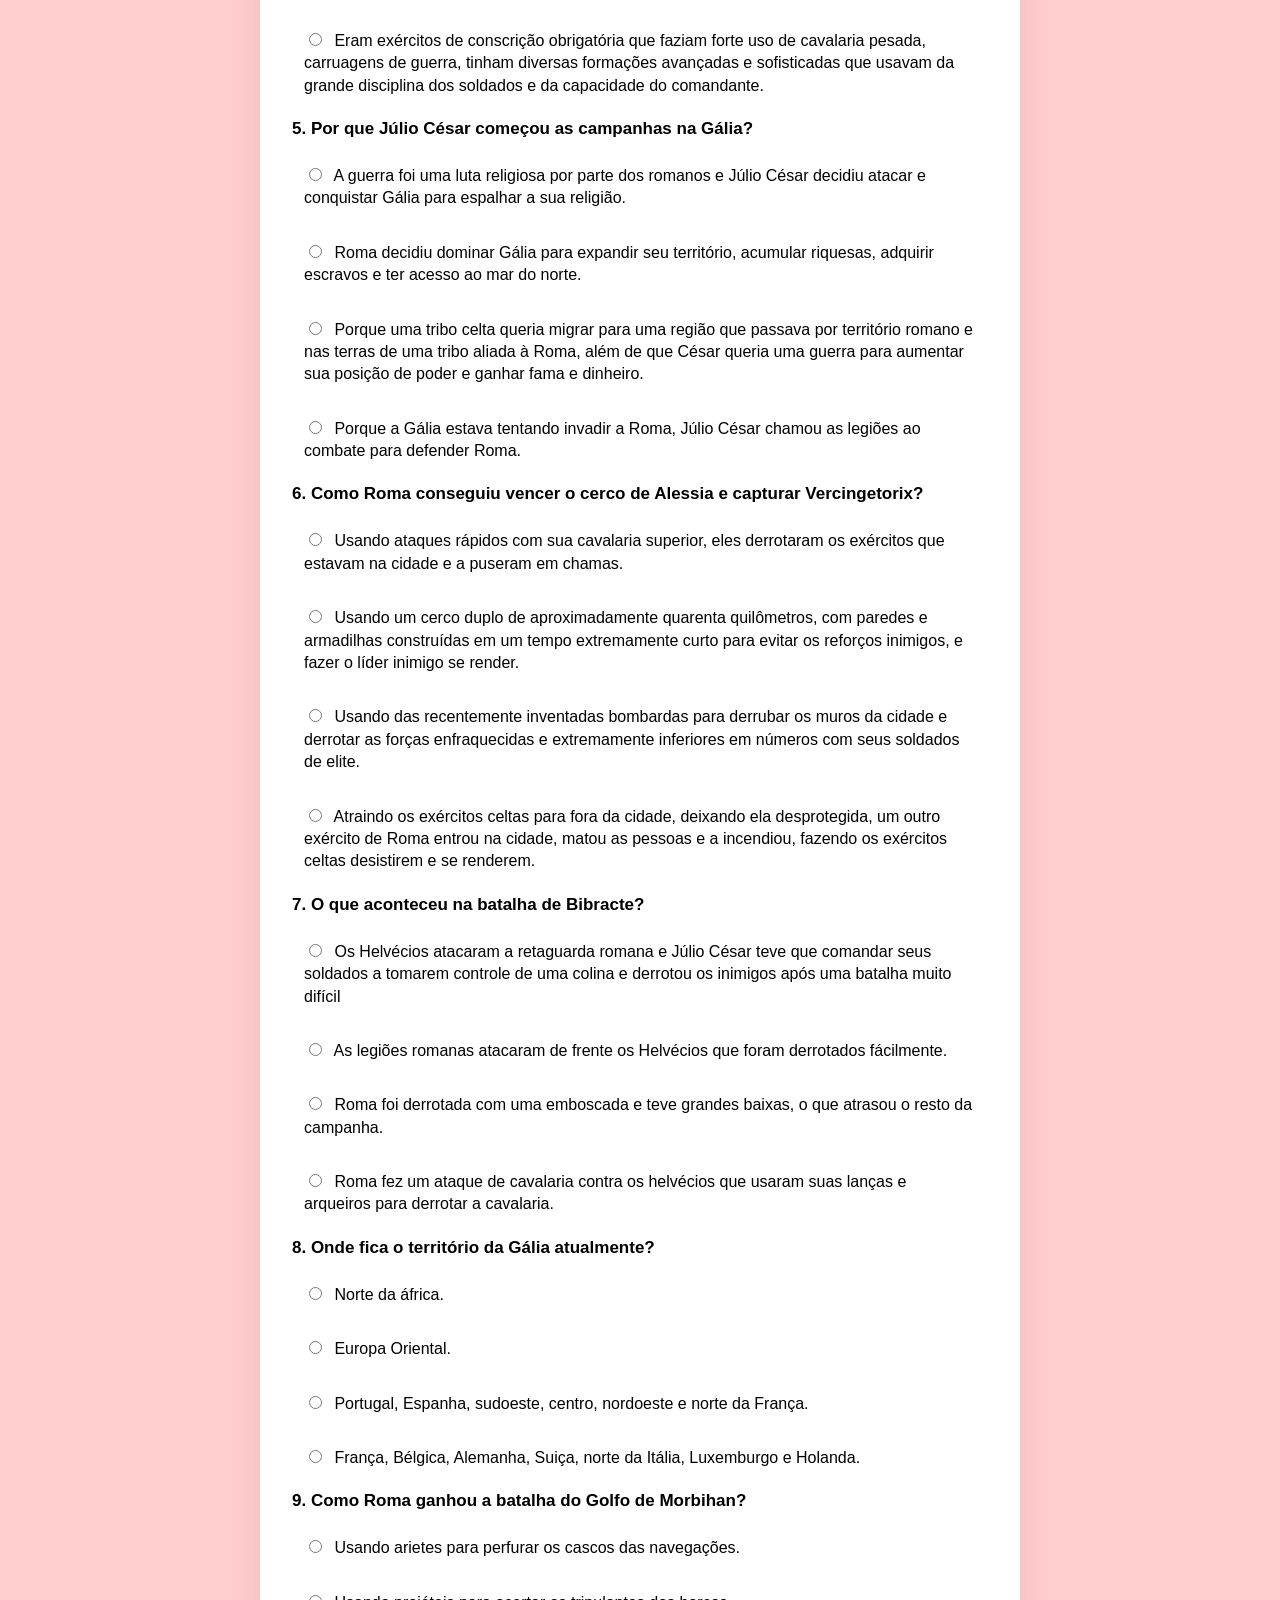
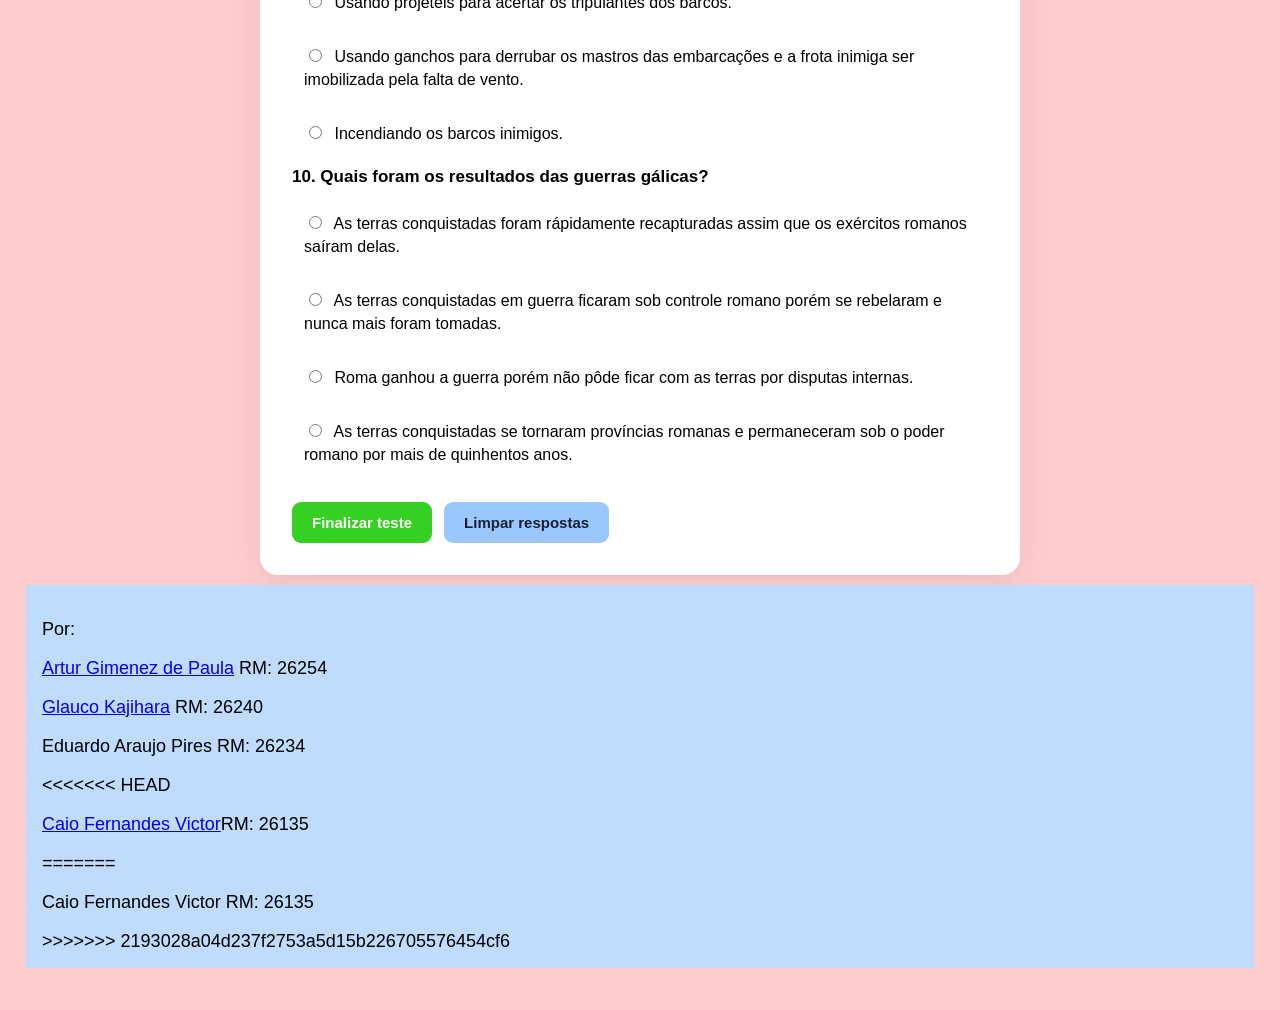
==== commit 156ebd0b: "Merge branch 'main' of https://github.com/Billkermantheengineer/Formul-rio_PW" ====
--- a/quiz.html
+++ b/quiz.html
@@ -1,5 +1,5 @@
 <!DOCTYPE html>
-<html lang="en">
+<html lang="pt-br">
 <head>
     <meta charset="UTF-8">
     <meta name="viewport" content="width=device-width, initial-scale=1.0">
@@ -9,10 +9,20 @@
 </head>
 
 <body>
+    <header id="A0">
+            <h1>Teste seus conhecimentos sobre as Guerras Gálicas</h1>
+    </header>
+
+    <nav>
+        <ul>
+        <li>
+            <a href="index.html">Texto sobre o assunto</a>
+        </li>
+        </ul>
+    </nav>
+
     <main>
-        <header id="A0">
-            <h1>Teste seus conhecimentos sobre as Guerras Gálicas</h1>
-        </header>
+        
 
         <form id="test-form">
 
@@ -20,26 +30,26 @@
             <div class="questions">
 
                 <section class="question">
-                    <h2>1. Quais foram as legiões romanas que foram levadas para lutar na Gália?</h2>
+                    <h2>1. Como eram os exércitos gauleses?</h2>
 
                     <label>
                         <input type="radio" name="q1" value="a">
-                        Legião VII, Legião VIII, Legião IX e Legião X
+                        Eles eram guerreiros pouco organizados porém eram unidos por identidade cultural e linguagem, apesar de lutarem entre si, eram fortes guerreiros que valorizavam bravura e tinham cavalaria muito superior a Roma.
                     </label>
 
                     <label>
                         <input type="radio" name="q1" value="b">
-                        Legião VI e Legião IX
+                        Eram um exército organizado unido por religião, consistindo de tropas locais, escravos e soldados de elite, os quais eram crianças inimigas sequestradas, criadas e doutrinadas como soldados leais e disciplinados com os melhores armamentos disponíveis.
                     </label>
 
                     <label>
                         <input type="radio" name="q1" value="c">
-                        Legião V e Legião VIII
+                        Eram majoritáriamente soldados conscritos, que eram unidos por uma longa tradição militar para lutarem nas guerras em grandes números e usavam de tecnologia, organização e conhecimento tático para ganhar suas batalhas, além de um sofisticado sistema estratégico e logístico.
                     </label>
 
                     <label>
                         <input type="radio" name="q1" value="d">
-                            Legião II, Legião III e Legião IV
+                        Seus exércitos eram majoritáriamente compostos por soldados plebeus, com cavalaria nobre e arqueiros bem treinados, e por companhias mercenárias renomadas e ricas para auxiliar em batalhas, além de serem muito numerosos e usarem armaduras avançadas para a época.
                     </label>
                 </section>
 
@@ -95,11 +105,11 @@
 
                 <!-- Questão 4 -->
                 <section class="question">
-                    <h2>4. Como Roma organizava seus exércitos durante a guerra na Gália?</h2>
+                    <h2>4. Como eram os exércitos de Roma?</h2>
 
                     <label>
                         <input type="radio" name="q4" value="a">
-                        Em hordas pouco organizadas que guerreiros que atacavam em movimento de pinça, cercando o inimigo de surpresa se escondendo no terreno e vegetação.
+                        Eram hordas pouco organizadas que guerreiros que atacavam sob o comando de um chefe experiênte do topo de um ponto alto em uma tática chamada "cabeça de boi", cercando o inimigo de surpresa se escondendo no terreno e vegetação.
                     </label>
 
                     <label>
@@ -109,8 +119,14 @@
 
                     <label>
                         <input type="radio" name="q4" value="c">
-                        Eram grupos organizados chamados cohortes que tinham um grau maior de autônomia comparado a outras forças e eram dinâmicos para enfrentar situações diversas.
-                    </label>
+                        Eram grupos organizados chamados coortes que eram divididos em três grupos menores chamados manípulos que se subdividiam em centúrias. Em batalhas eles se dividiam em três linhas, cada linha com tipos de soldados diferentes de acordo com sua experiência e dinheiro.
+                    </label>
+
+                    <label>
+                        <input type="radio" name="q4" value="d">
+                        Eram exércitos de conscrição obrigatória que faziam forte uso de cavalaria pesada, carruagens de guerra, tinham diversas formações avançadas e sofisticadas que usavam da grande disciplina dos soldados e da capacidade do comandante.
+                    </label>
+
                 </section>
 
                 <!-- Questão 5 -->
@@ -215,7 +231,7 @@
 
                 <!-- Questão 9 -->
                 <section class="question">
-                    <h2>9. Como Roma ganhou a batalha do Golfo de Morbiham?</h2>
+                    <h2>9. Como Roma ganhou a batalha do Golfo de Morbihan?</h2>
 
                     <label>
                         <input type="radio" name="q9" value="a">
@@ -229,7 +245,7 @@
 
                     <label>
                         <input type="radio" name="q9" value="c">
-                        Usando ganchos para derrubar os mastros das embarcações.
+                        Usando ganchos para derrubar os mastros das embarcações e a frota inimiga ser imobilizada pela falta de vento.
                     </label>
 
                     <label>
@@ -290,12 +306,16 @@
         </form>
     </main>
 
-    <footer id="F0">
+    <footer>
         <p>Por:</p>
         <p></p><a href="https://github.com/Billkermantheengineer">Artur Gimenez de Paula</a> RM: 26254</p>
         <p><a href="https://github.com/Glauco-Feynman"> Glauco Kajihara</a> RM: 26240</p>
         <p> Eduardo Araujo Pires RM: 26234</p>
+<<<<<<< HEAD
         <p><a href="https://github.com/CaioFernandesVictor">Caio Fernandes Victor</a>RM: 26135</p>
+=======
+        <p> Caio Fernandes Victor RM: 26135</p>
+>>>>>>> 2193028a04d237f2753a5d15b226705576454cf6
     </footer>
 </body>
 </html>
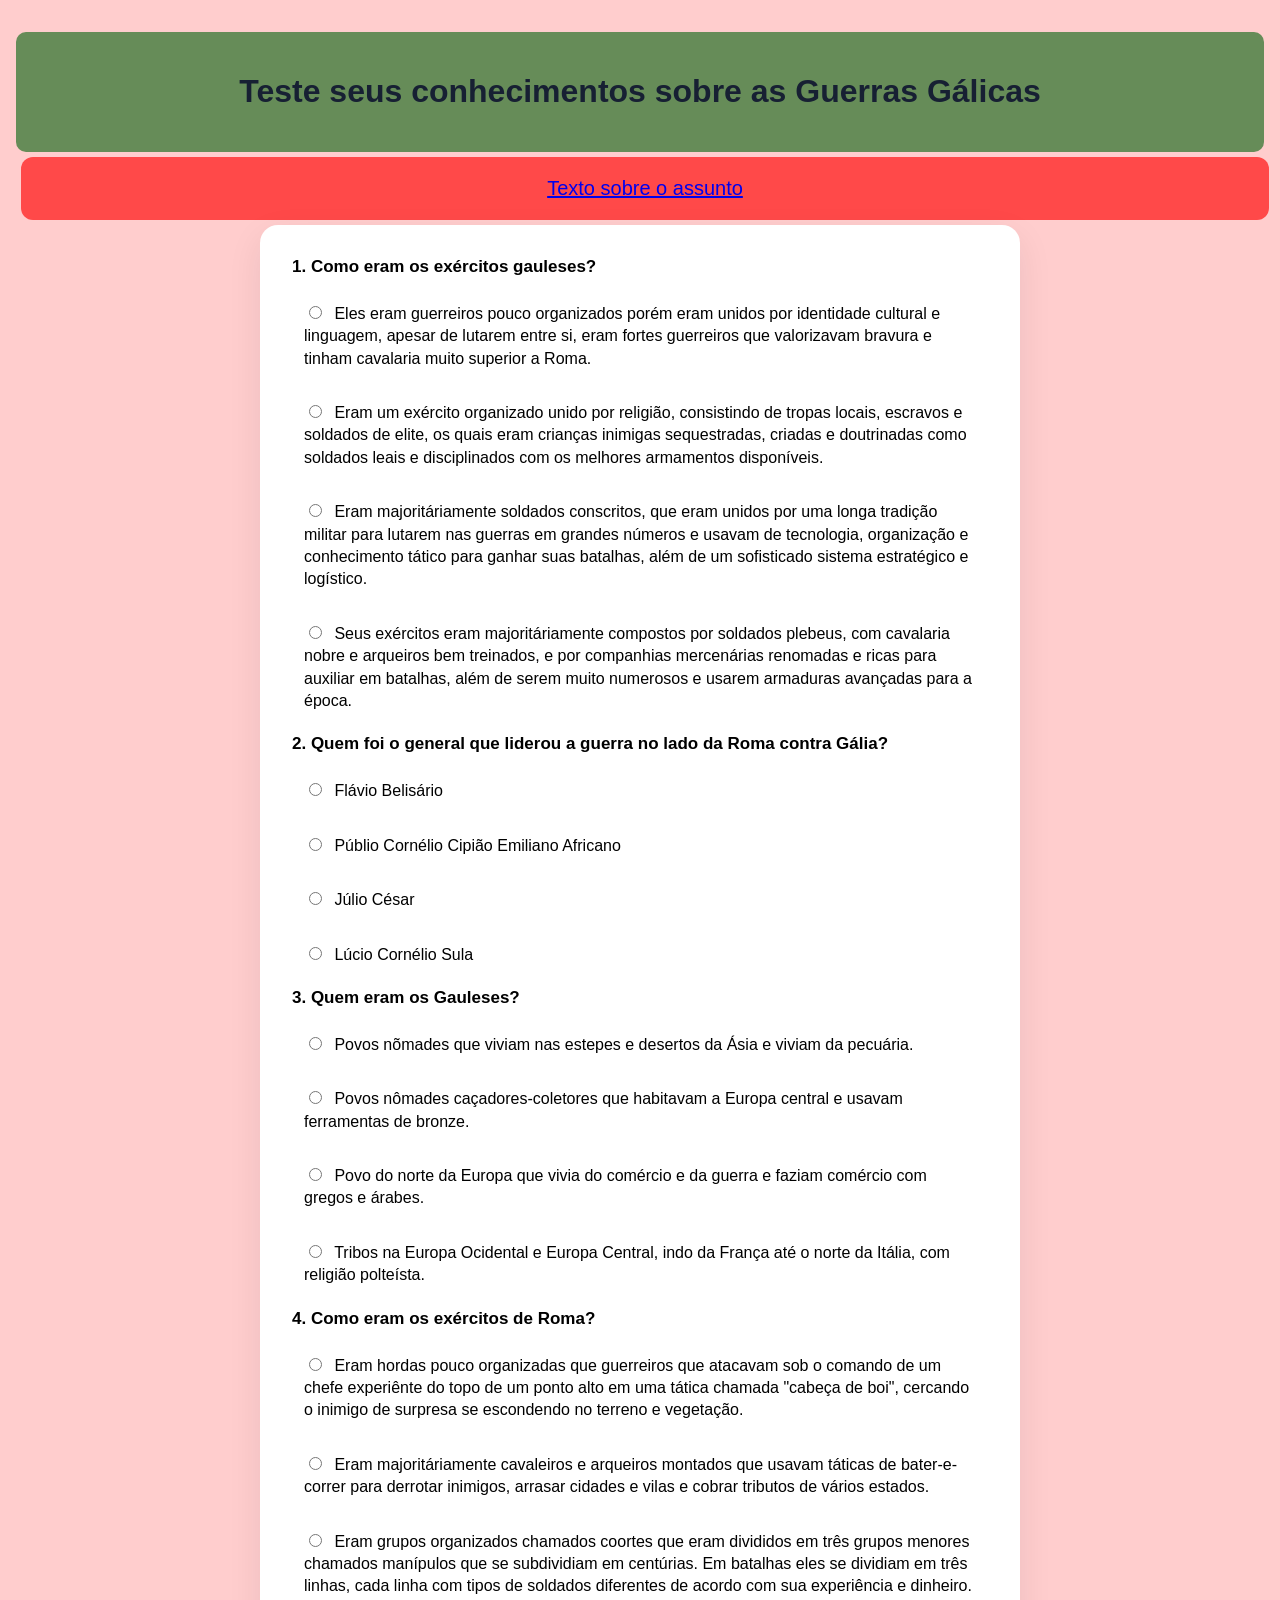
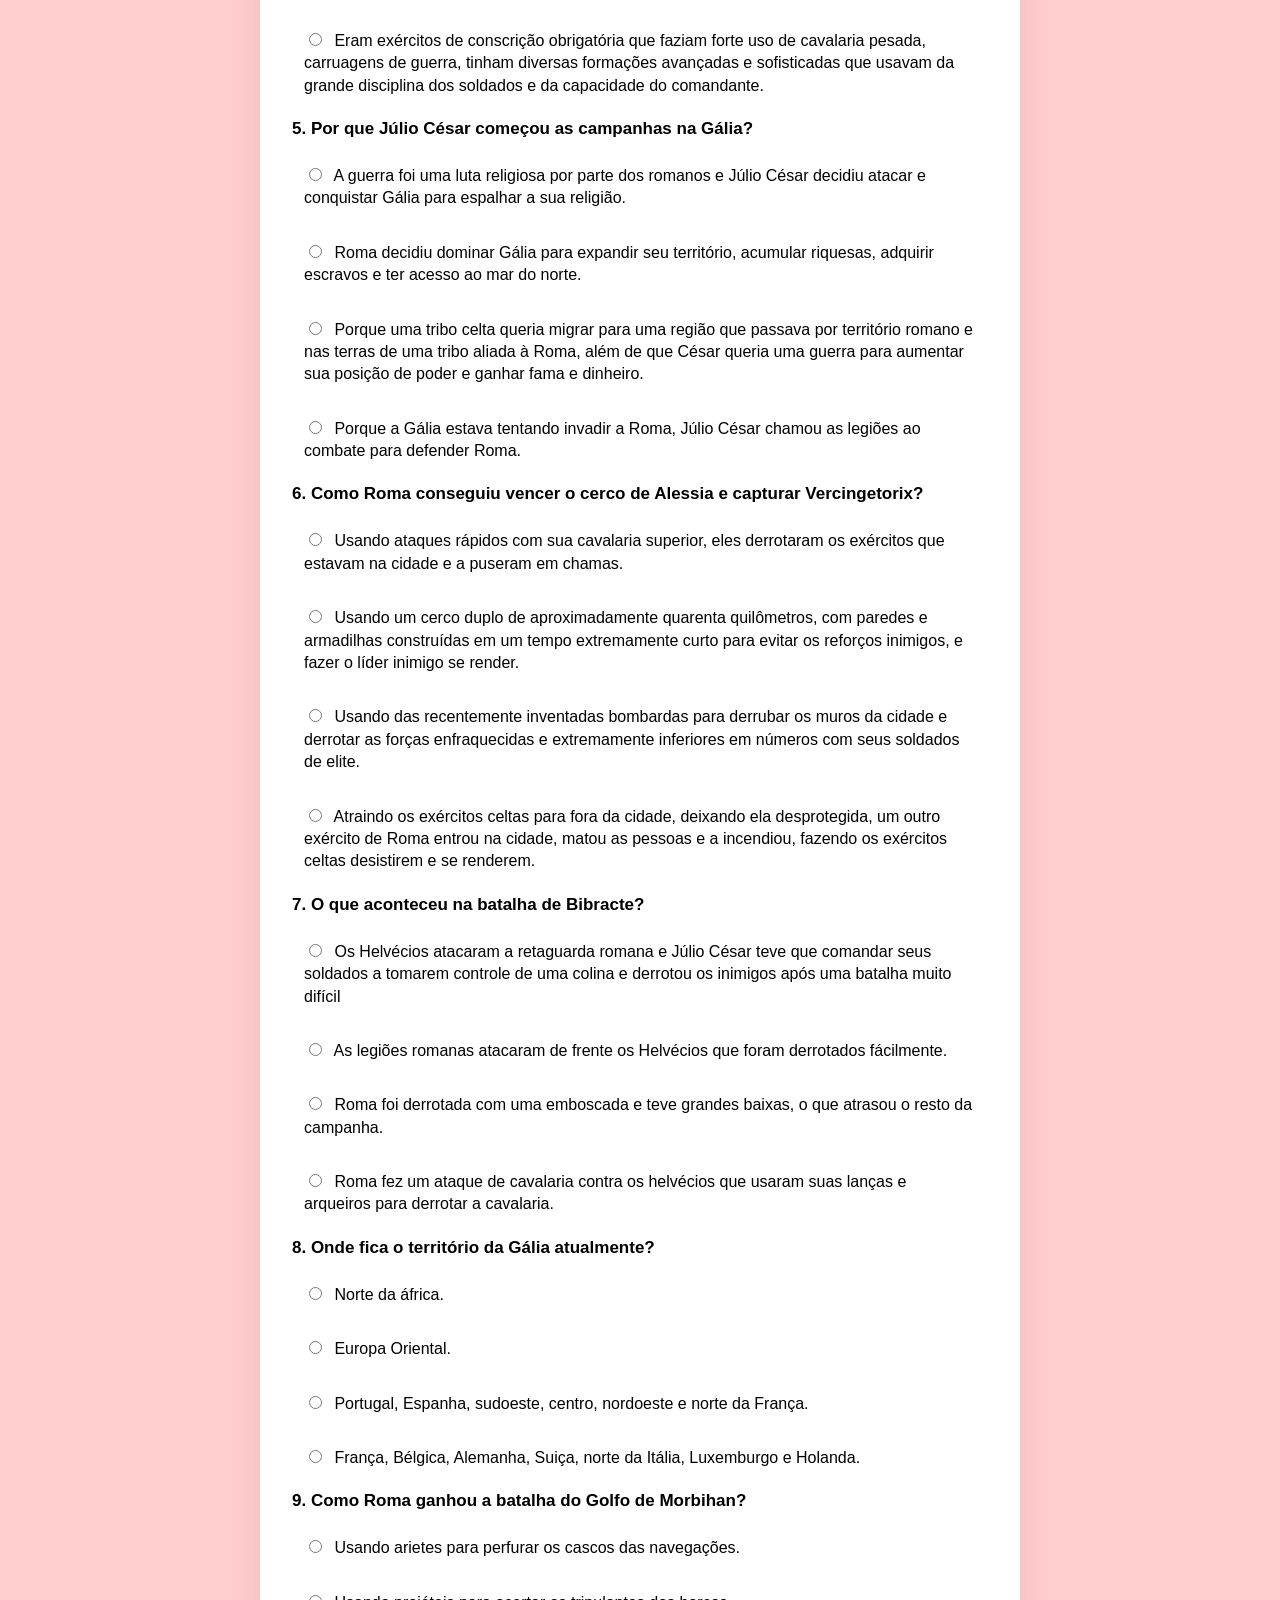
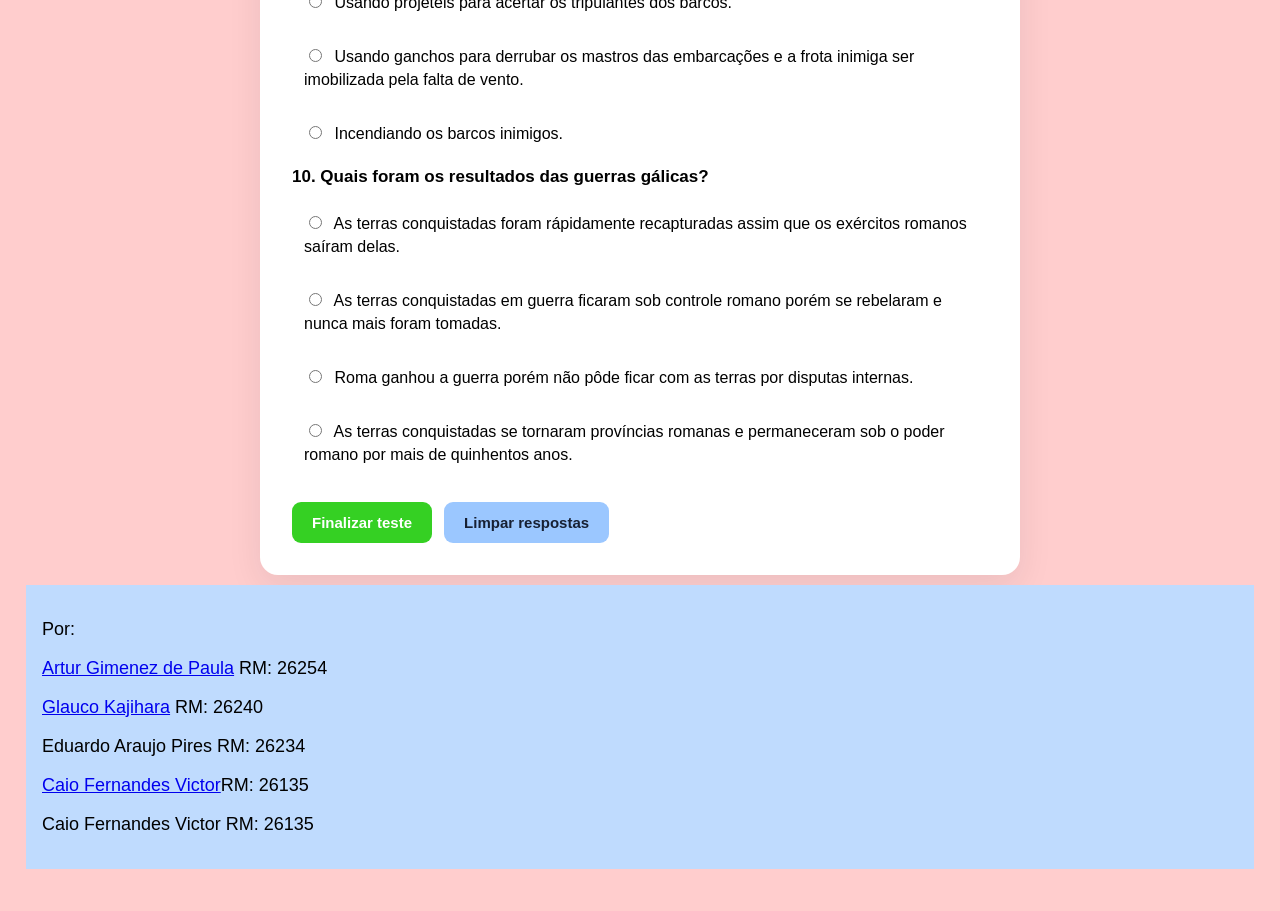
==== commit 198e61e3: "ajeitou o site" ====
--- a/quiz.html
+++ b/quiz.html
@@ -311,11 +311,8 @@
         <p></p><a href="https://github.com/Billkermantheengineer">Artur Gimenez de Paula</a> RM: 26254</p>
         <p><a href="https://github.com/Glauco-Feynman"> Glauco Kajihara</a> RM: 26240</p>
         <p> Eduardo Araujo Pires RM: 26234</p>
-<<<<<<< HEAD
         <p><a href="https://github.com/CaioFernandesVictor">Caio Fernandes Victor</a>RM: 26135</p>
-=======
         <p> Caio Fernandes Victor RM: 26135</p>
->>>>>>> 2193028a04d237f2753a5d15b226705576454cf6
     </footer>
 </body>
 </html>
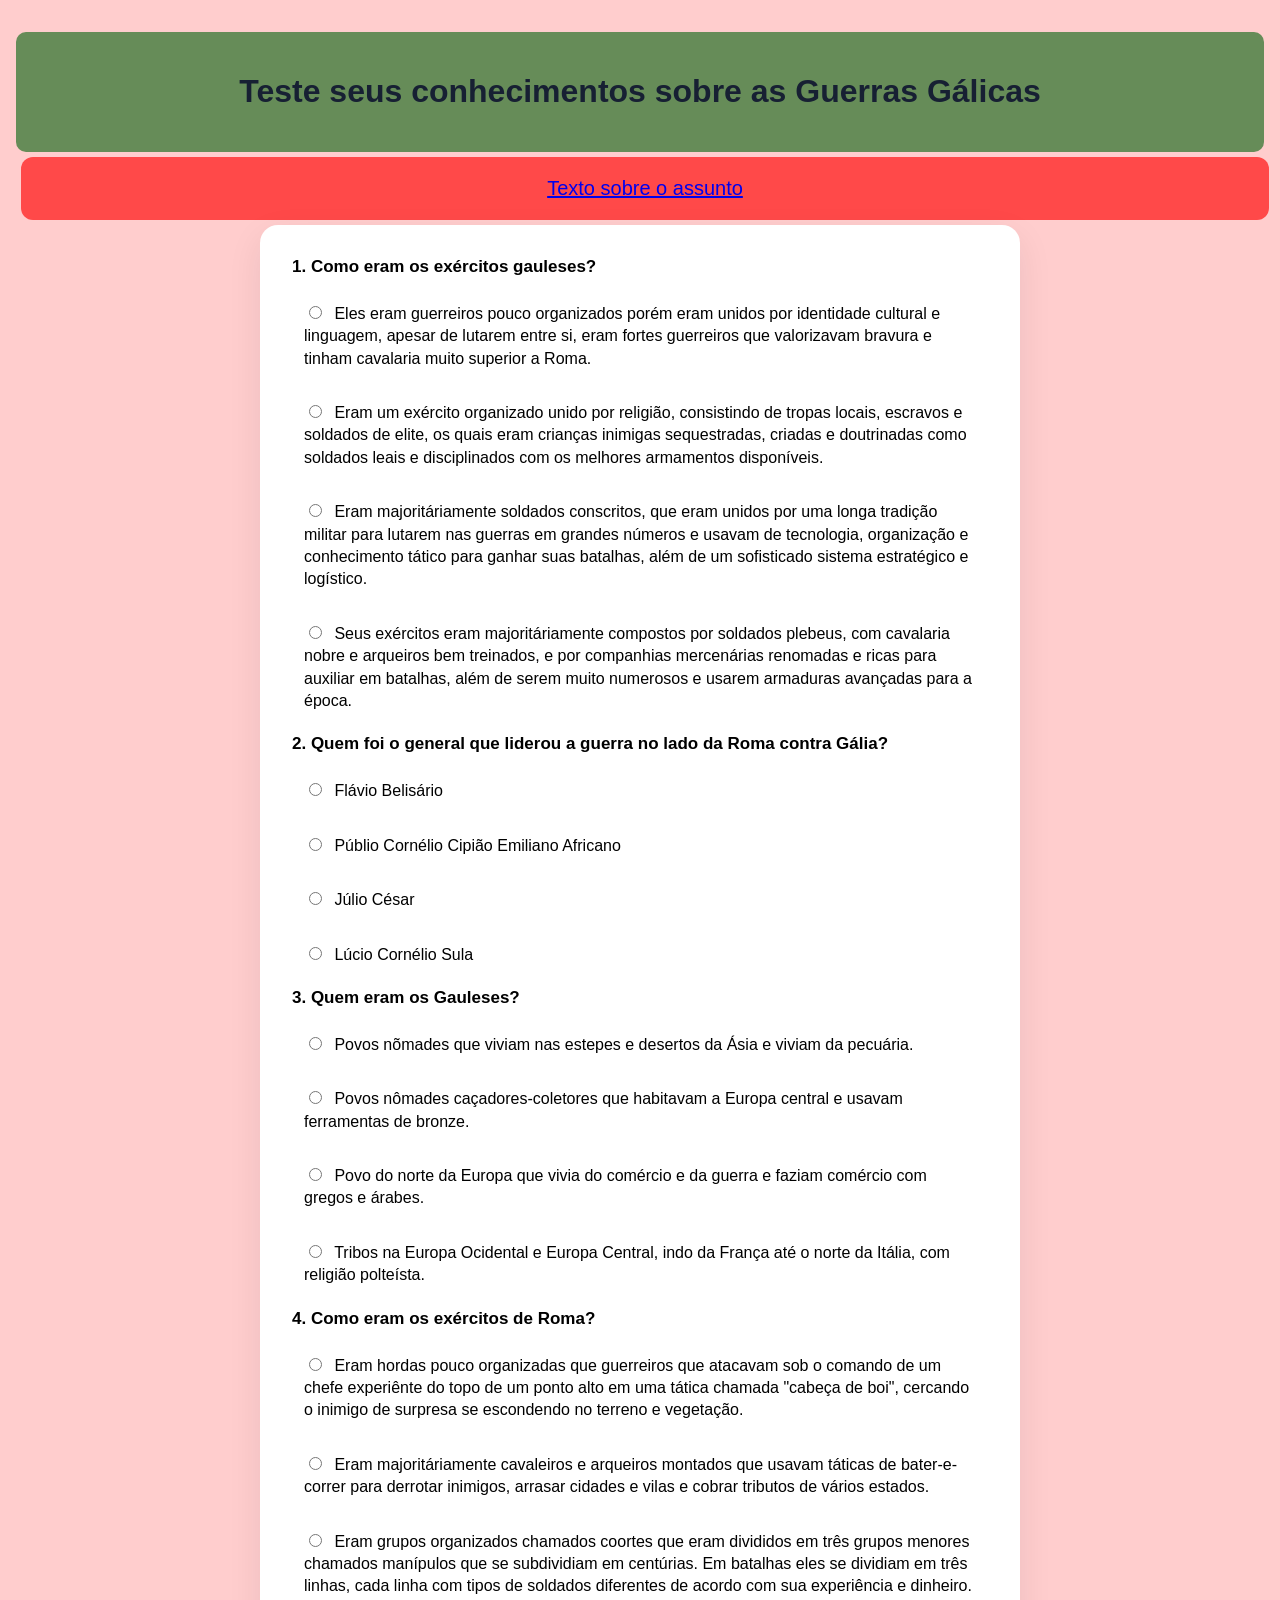
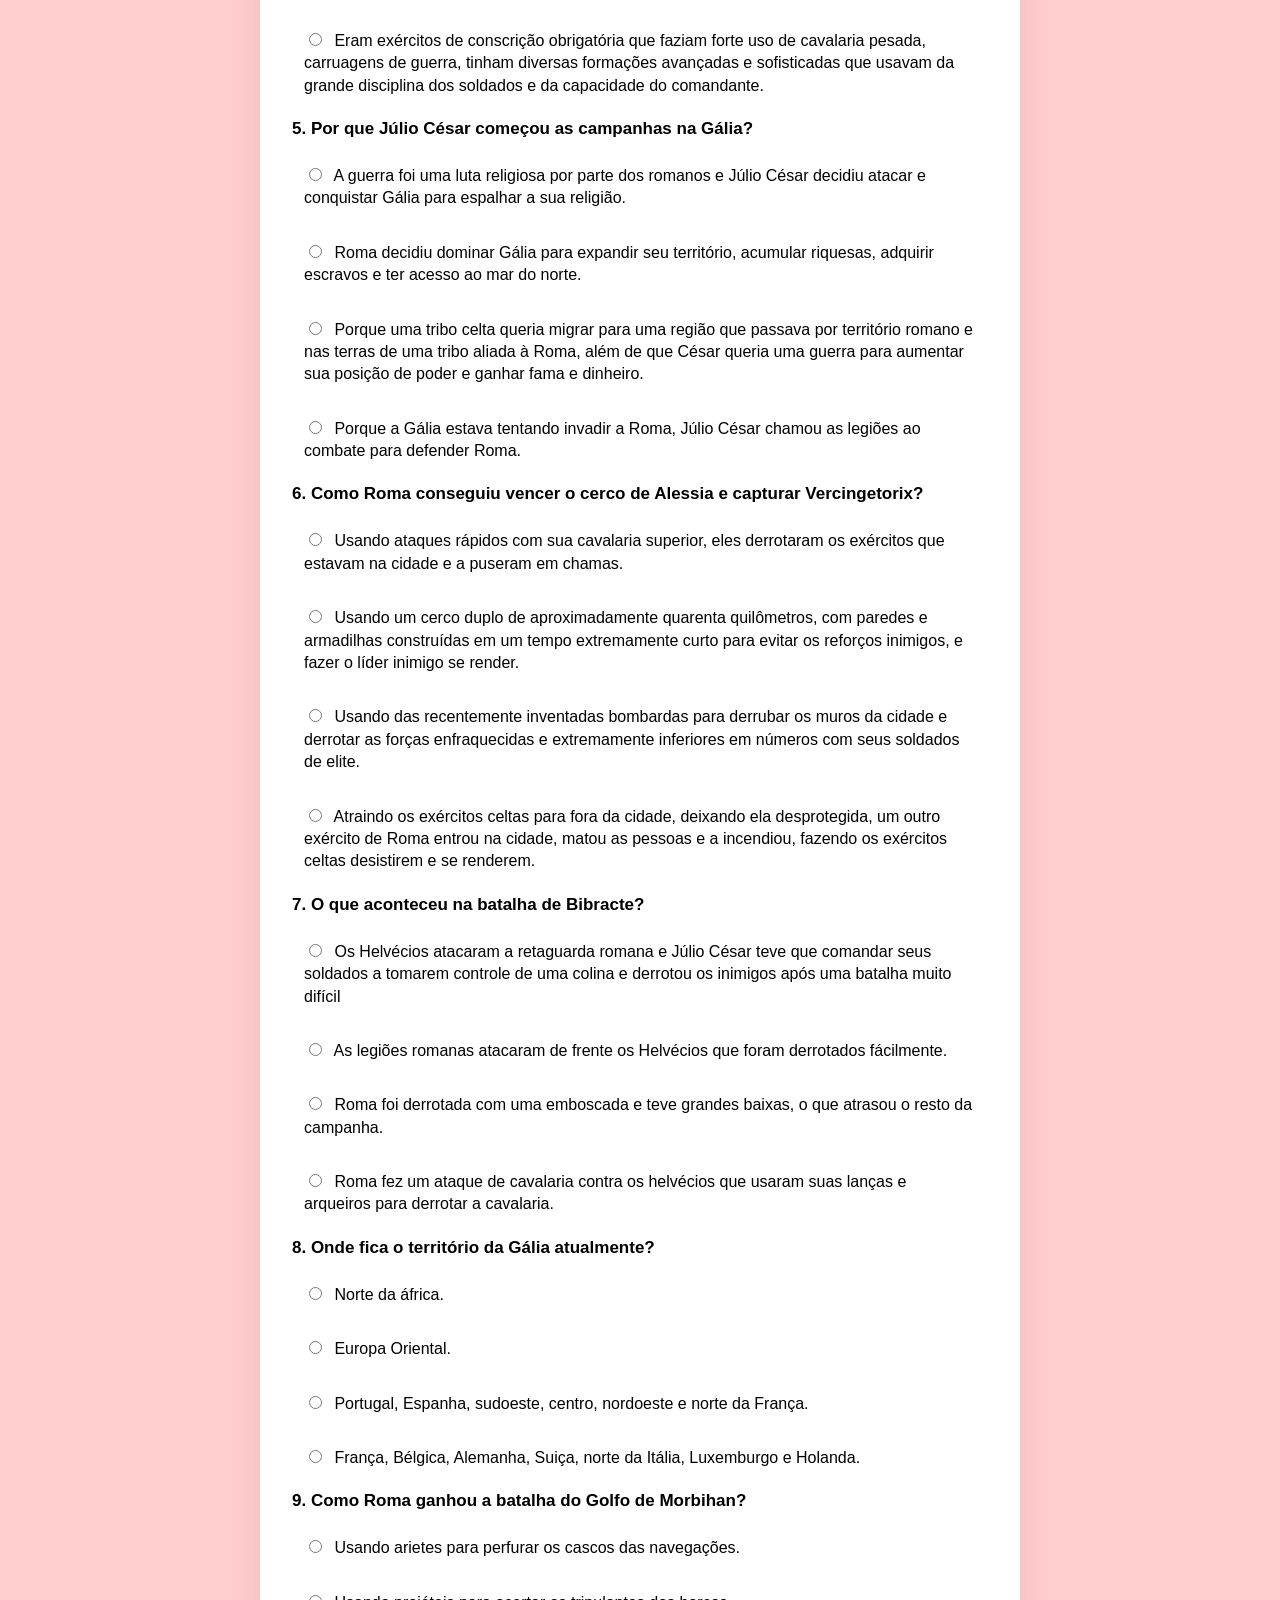
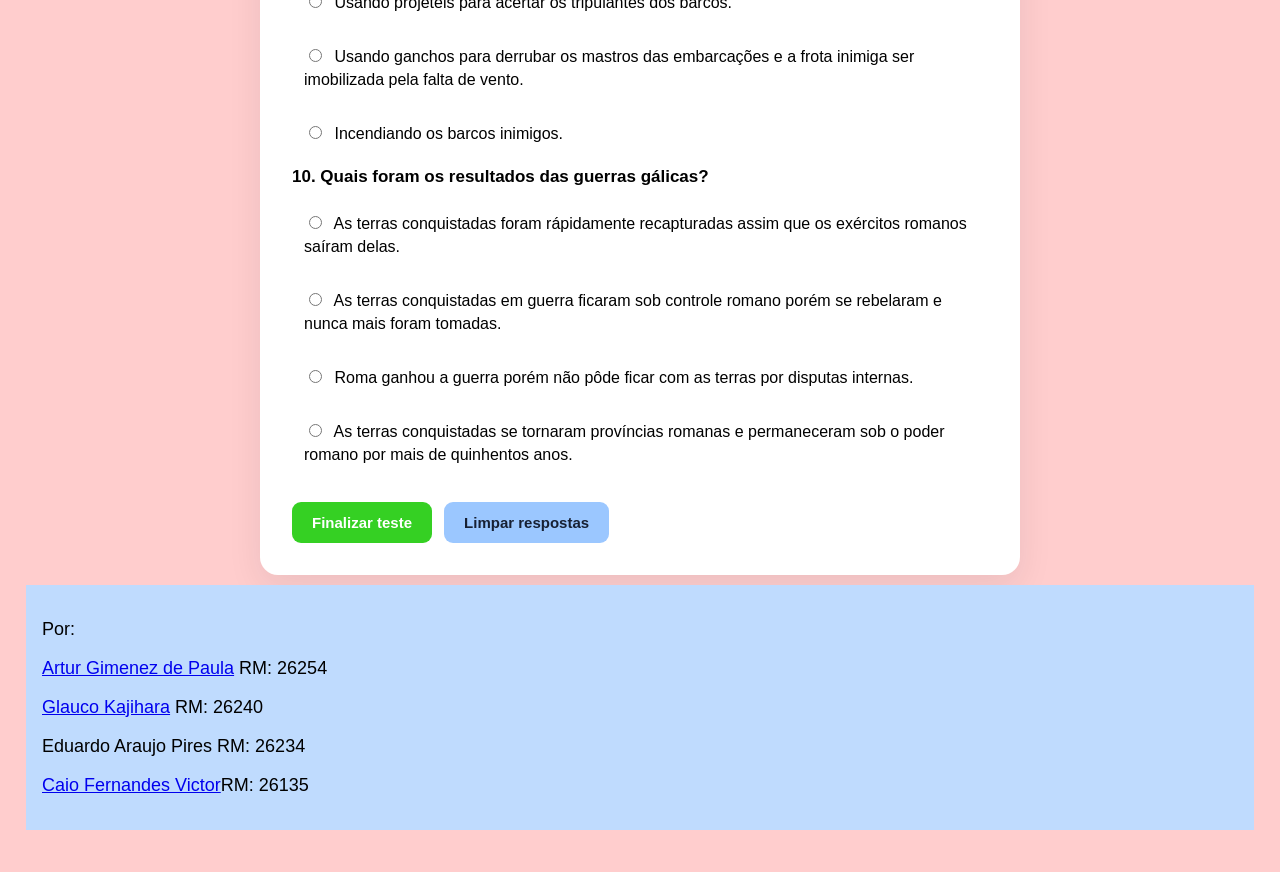
==== commit 2734e49f: "removeu nome extra" ====
--- a/quiz.html
+++ b/quiz.html
@@ -312,7 +312,6 @@
         <p><a href="https://github.com/Glauco-Feynman"> Glauco Kajihara</a> RM: 26240</p>
         <p> Eduardo Araujo Pires RM: 26234</p>
         <p><a href="https://github.com/CaioFernandesVictor">Caio Fernandes Victor</a>RM: 26135</p>
-        <p> Caio Fernandes Victor RM: 26135</p>
     </footer>
 </body>
 </html>
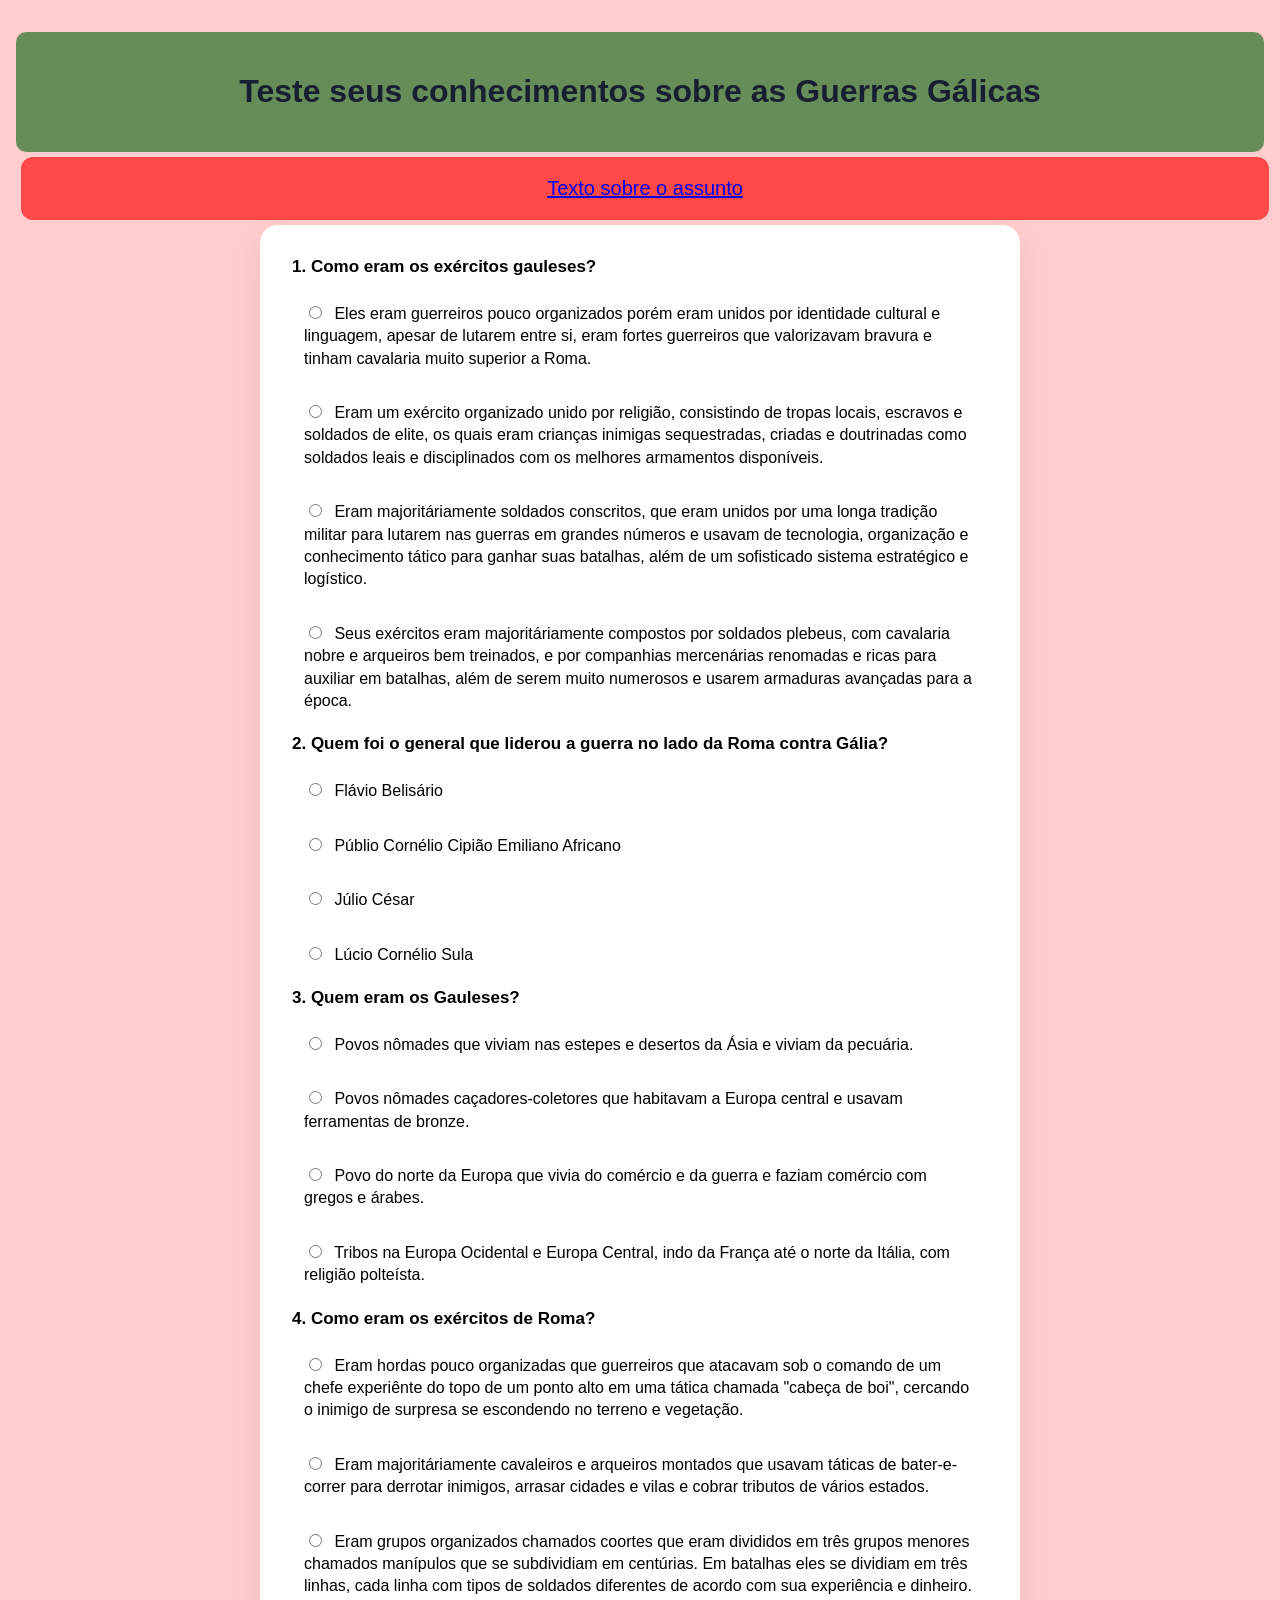
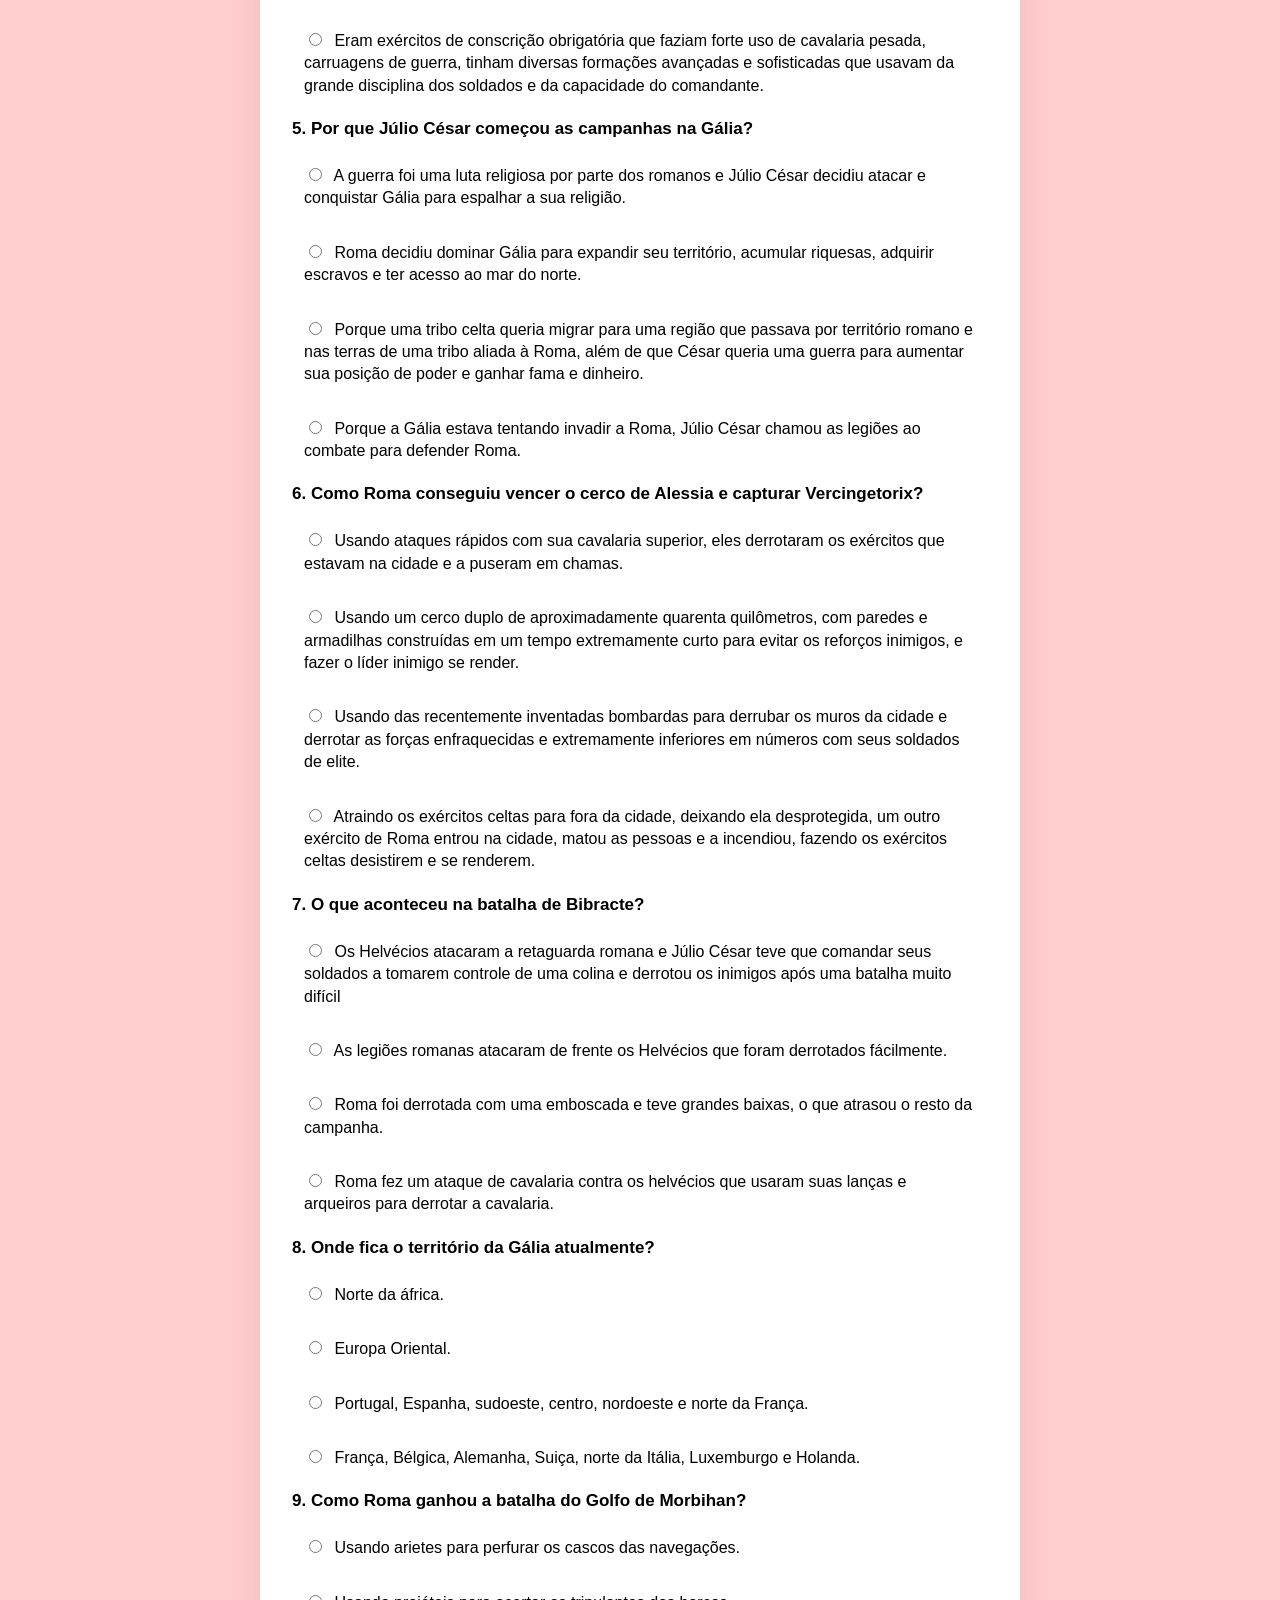
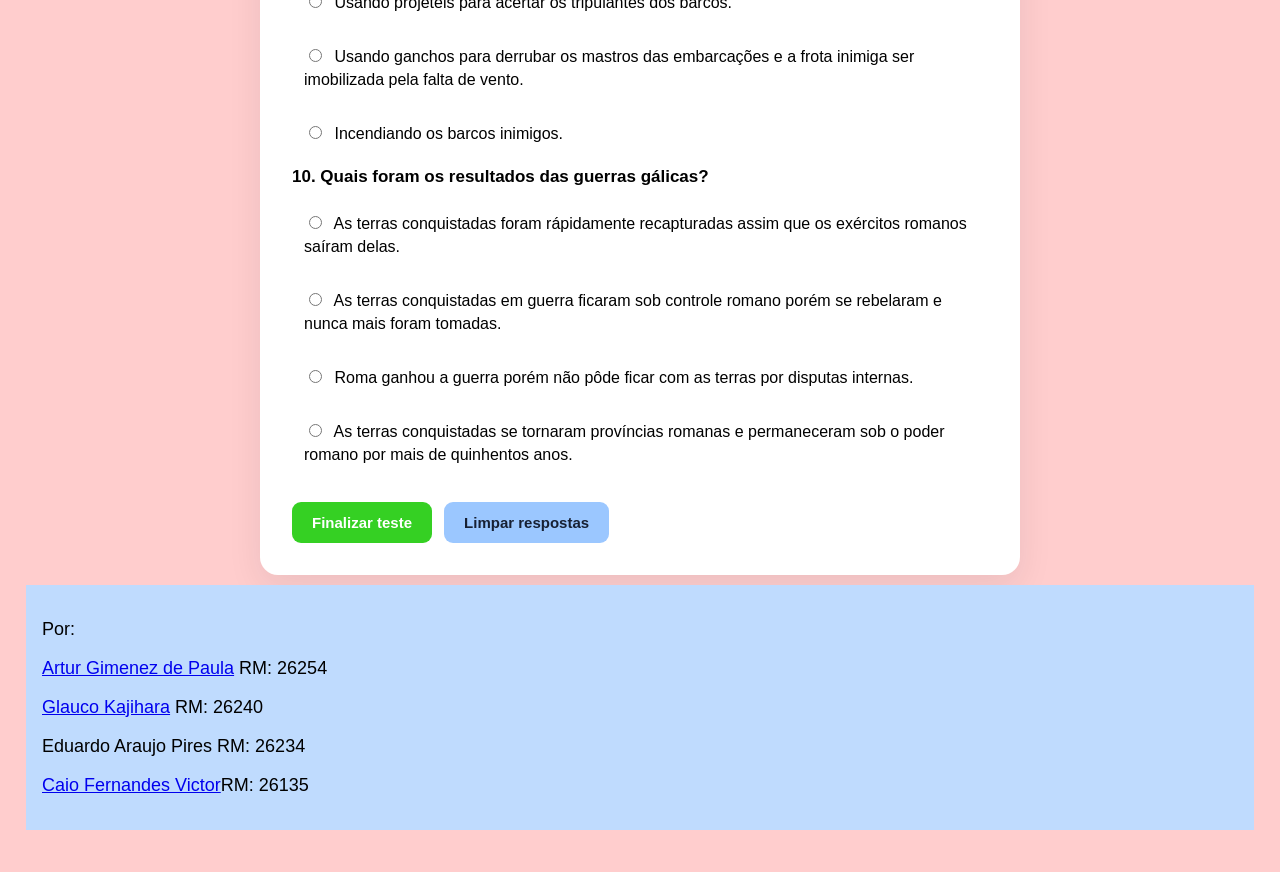
==== commit 3fe44ca2: "ajustes finais" ====
--- a/quiz.html
+++ b/quiz.html
@@ -84,7 +84,7 @@
 
                     <label>
                         <input type="radio" name="q3" value="a">
-                        Povos nõmades que viviam nas estepes e desertos da Ásia e viviam da pecuária.
+                        Povos nômades que viviam nas estepes e desertos da Ásia e viviam da pecuária.
                     </label>
 
                     <label>
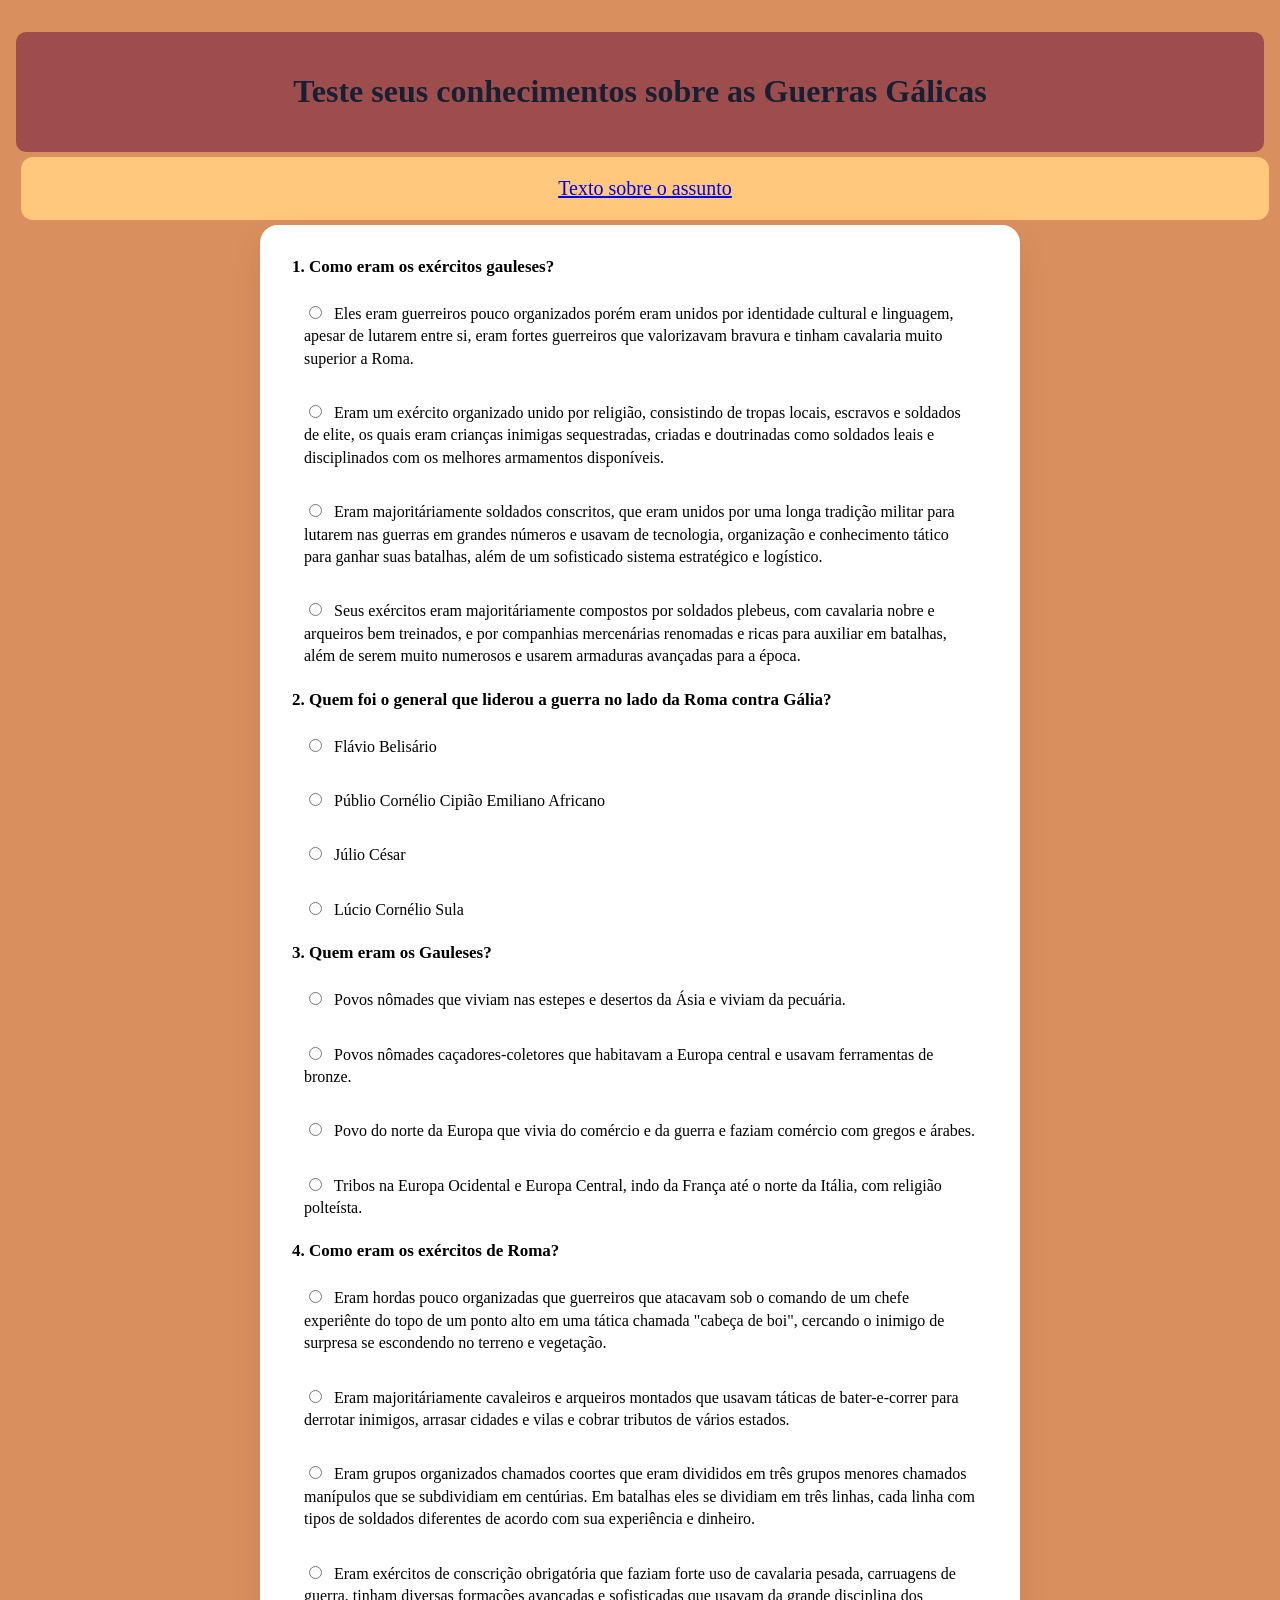
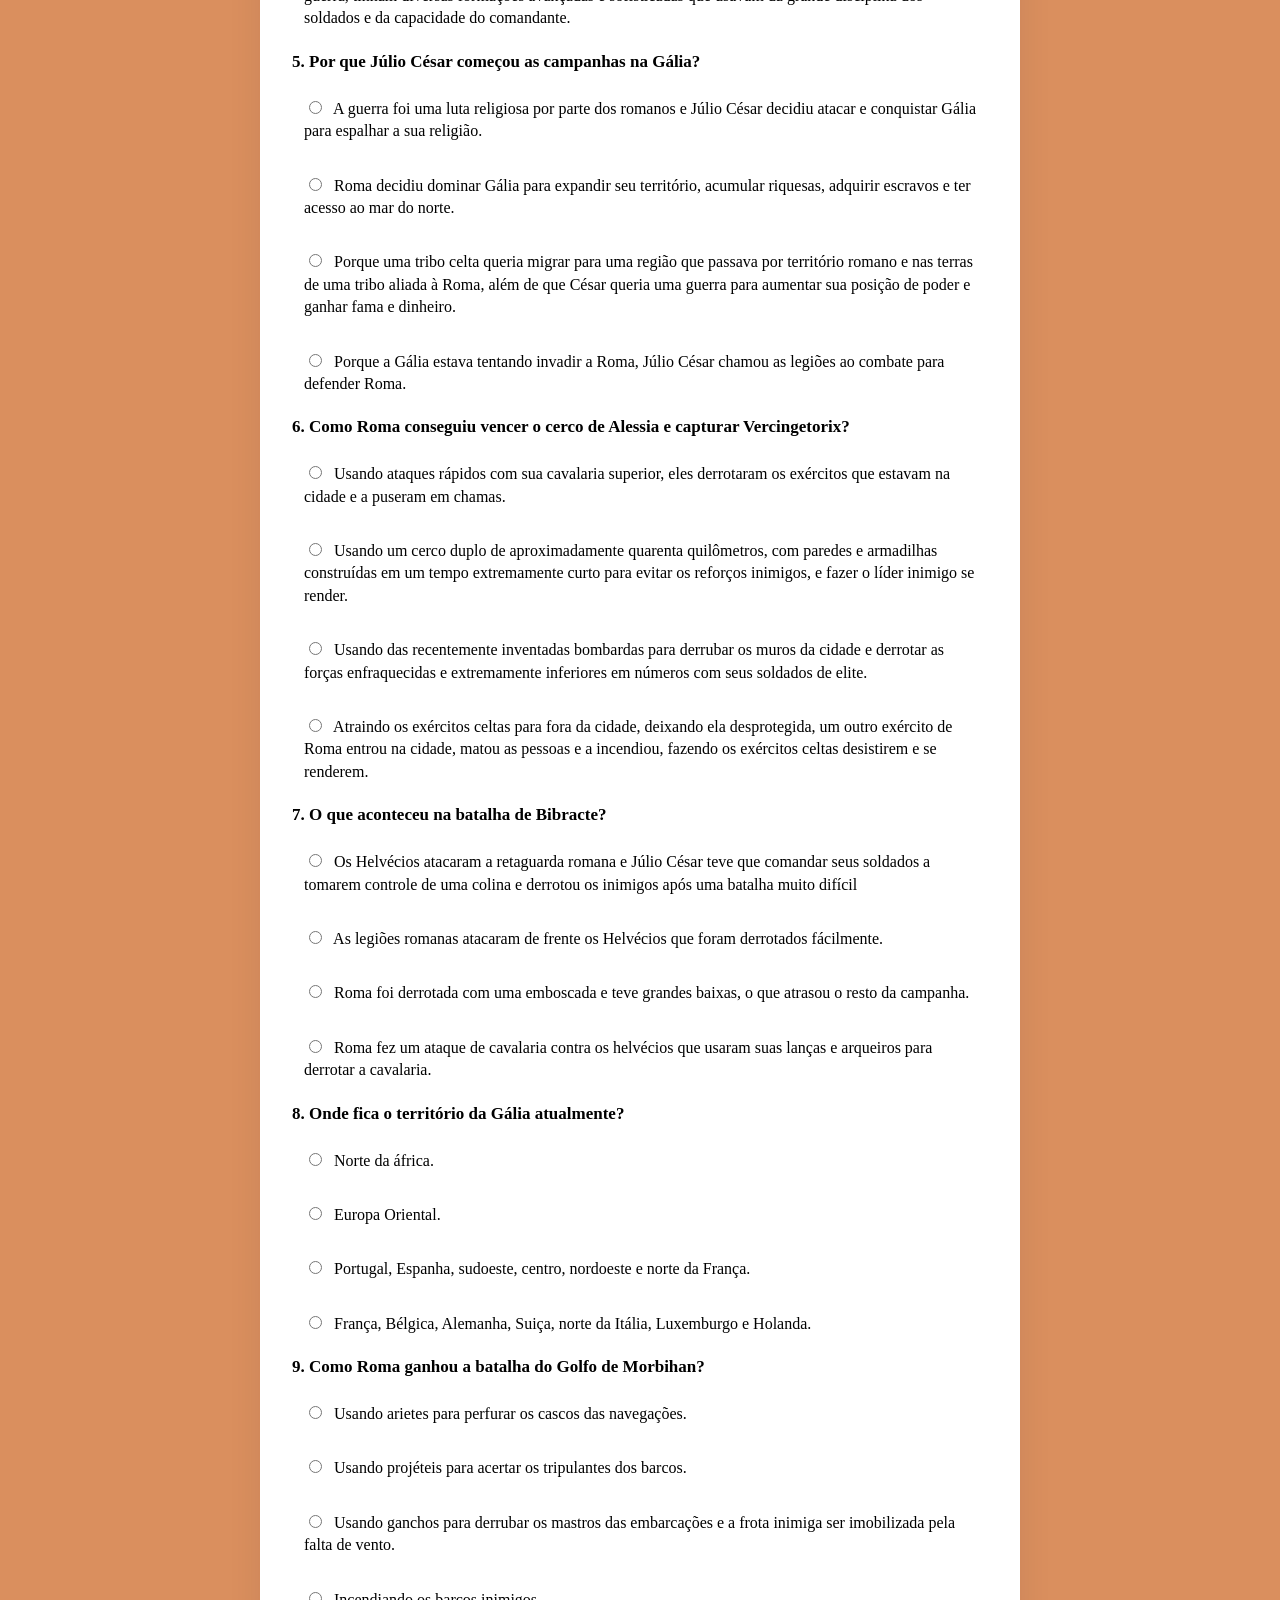
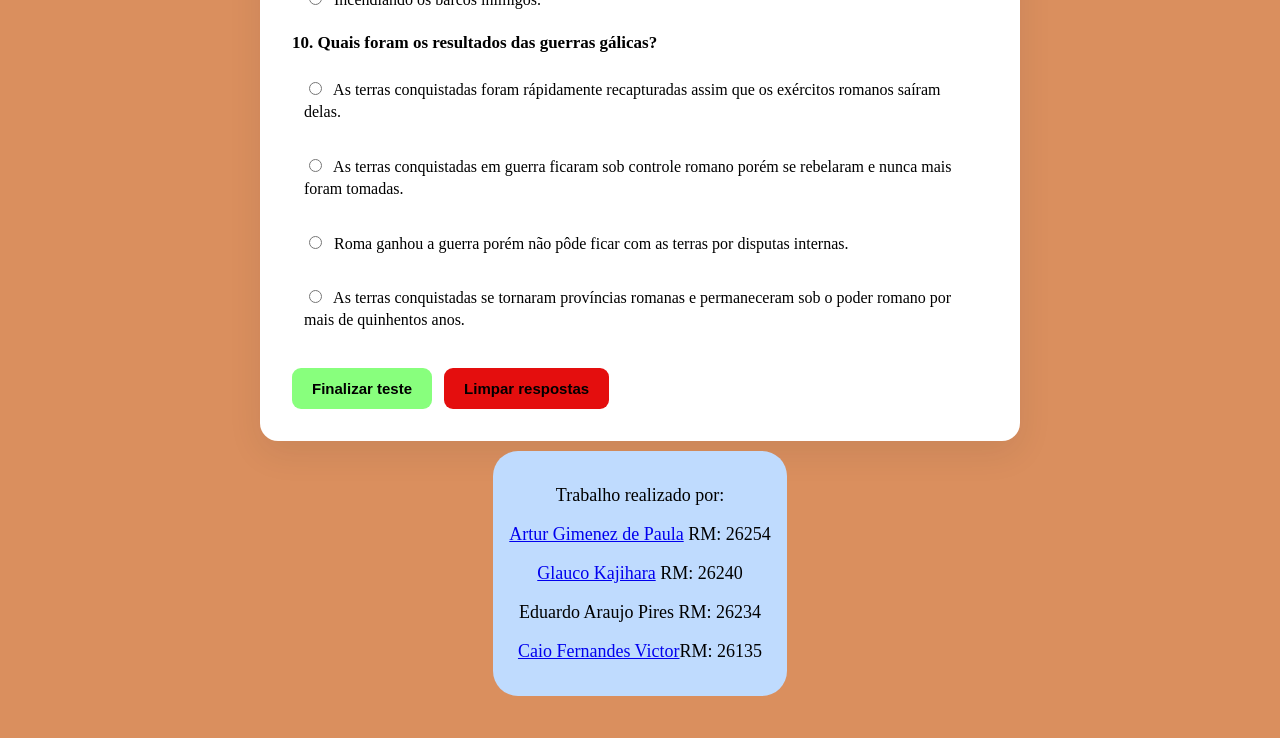
==== commit 1b32e39a: "alterou as cores e outros parâmetros para final" ====
--- a/quiz.html
+++ b/quiz.html
@@ -305,13 +305,16 @@
             </div>
         </form>
     </main>
-
+<center>
     <footer>
-        <p>Por:</p>
+        <center>
+        <p>Trabalho realizado por:</p>
         <p></p><a href="https://github.com/Billkermantheengineer">Artur Gimenez de Paula</a> RM: 26254</p>
         <p><a href="https://github.com/Glauco-Feynman"> Glauco Kajihara</a> RM: 26240</p>
         <p> Eduardo Araujo Pires RM: 26234</p>
         <p><a href="https://github.com/CaioFernandesVictor">Caio Fernandes Victor</a>RM: 26135</p>
+        </center>
     </footer>
+</center>
 </body>
 </html>
--- a/style.css
+++ b/style.css
@@ -5,14 +5,14 @@
 body {
     margin: 0 auto;
     padding: 32px 16px;
-    font-family: Arial, Helvetica, sans-serif;
-    background: #ffcdcd;
+    font-family: "Times", "Times New Roman", "Georgia", serif;
+    background: #da8f5e;
     color: #000000;
 }
 
 .principal{
     padding: 30px 16px;
-    background-color: rgb(194, 249, 185);
+    background-color: #d47070;
     border-radius: 10px;
     margin: 7px;
 }
@@ -24,16 +24,17 @@
 
 header {
     display: flex;
-    background-color: #668c58;
+    background-color: #9e4d4d;
     justify-content: center;
     color:#172033;
     border-radius: 10px;
     padding: 20px;
+    font-family: cursive;
 }
 
 nav{
-    background-color: #ff4949;
-    color:#9c5098;
+    background-color: #FFC87C;
+    color:#555edf;
     font-size: 20px;
     min-height: 60px;
     width: 100%;
@@ -85,12 +86,12 @@
 }
 
 .question label:hover {
-    background-color:greenyellow
+    background-color:rgb(255, 141, 112)
 }
 
 input[type="radio"] {
     margin-right: 8px;
-    accent-color: #990000;
+    accent-color: #88befc;
 }
 
 .actions {
@@ -107,8 +108,8 @@
     border: 0;
     border-radius: 9px;
 
-    background: #35d023;
-    color: white;
+    background: #88ff7d;
+    color: black;
 
     font-size: 15px;
     font-weight: 700;
@@ -117,8 +118,8 @@
 }
 
 button.secondary {
-    background: #9bc7ff;
-    color: #172033;
+    background: #e40e0e;
+    color: black;
 }
 
 button.secondary:hover {
@@ -143,9 +144,11 @@
 
 footer {
     background: #bfdbfe;
+    border-radius: 25px;
     font-size: 18px;
     padding: 16px;
-    margin: 10px
+    margin: 10px;
+    max-width: fit-content;
 }
 
 @media (max-width: 520px) {
